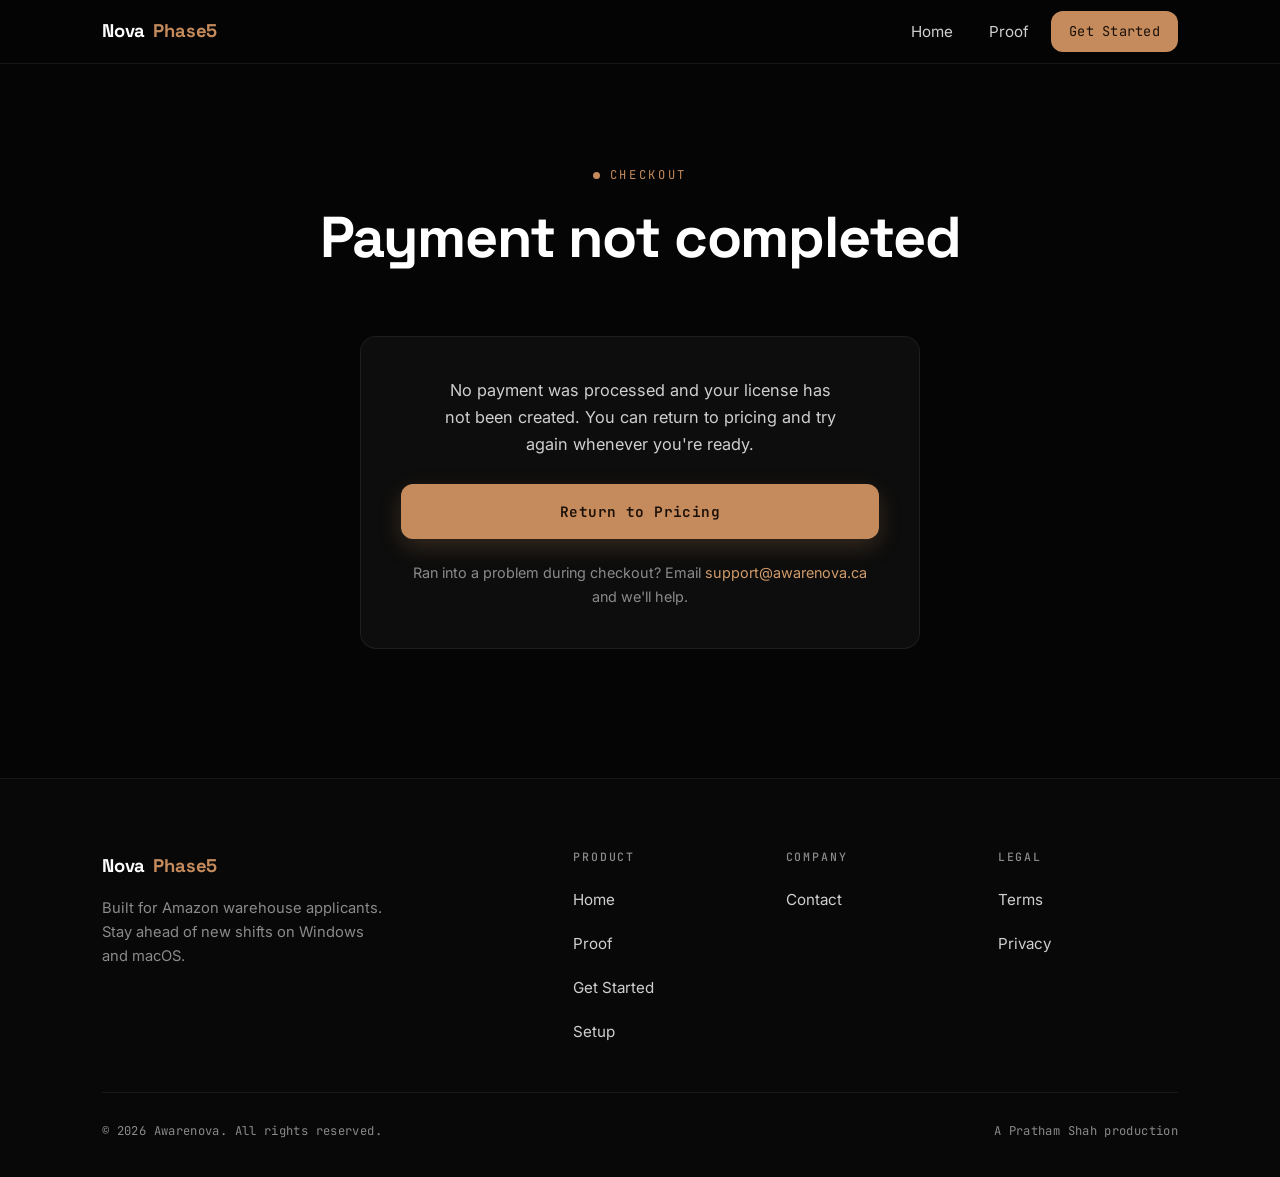
==== pages/cancel.html @ 6778f2f9 "Purchase flow update" ====
<!DOCTYPE html>
<html lang="en">
<head>
  <meta charset="UTF-8" />
  <meta name="viewport" content="width=device-width, initial-scale=1.0, viewport-fit=cover" />
  <title>Payment Not Completed — Nova Phase5</title>
  <meta name="description" content="Your payment was not completed. No charge was made and no license was created." />
  <meta name="theme-color" content="#050505" />
  <meta name="robots" content="noindex" />

  <link rel="preconnect" href="https://fonts.googleapis.com" />
  <link rel="preconnect" href="https://fonts.gstatic.com" crossorigin />
  <link href="https://fonts.googleapis.com/css2?family=Inter:wght@400;500;600&family=JetBrains+Mono:wght@400;500&family=Space+Grotesk:wght@500;700&display=swap" rel="stylesheet" />

  <link rel="stylesheet" href="../css/global.css" />
  <link rel="stylesheet" href="../css/checkout.css" />
</head>
<body>

  <!-- ============ NAVIGATION ============ -->
  <nav class="site-nav">
    <div class="container">
      <a href="../index.html" class="nav-logo">Nova<span class="mark">Phase5</span></a>
      <button class="nav-toggle" aria-label="Open menu" aria-expanded="false" aria-controls="nav-links">
        <span></span><span></span><span></span>
      </button>
      <ul class="nav-links" id="nav-links">
        <li><a href="../index.html">Home</a></li>
        <li><a href="proof.html">Proof</a></li>
        <!-- TODO (Account Login): enable once customer accounts exist
        <li><a href="login.html">Sign in</a></li>
        -->
        <li><a href="pricing.html" class="nav-cta">Get Started</a></li>
      </ul>
    </div>
  </nav>

  <main>

    <header class="flow-hero">
      <div class="container">
        <span class="eyebrow">Checkout</span>
        <h1>Payment not completed</h1>
      </div>
    </header>

    <section class="section result-section">
      <div class="container">
        <div class="result-wrap">
          <div class="result-card reveal">
            <p class="result-lede">No payment was processed and your license has not been created. You can return to pricing and try again whenever you're ready.</p>
            <div class="result-actions">
              <a href="pricing.html" class="btn btn-primary btn-block">Return to Pricing</a>
            </div>
            <p class="email-note">Ran into a problem during checkout? Email <a href="mailto:support@awarenova.ca" style="color:var(--accent-light)">support@awarenova.ca</a> and we'll help.</p>
          </div>
        </div>
      </div>
    </section>

  </main>

  <!-- ============ FOOTER ============ -->
  <footer class="site-footer">
    <div class="container">
      <div class="footer-top">
        <div class="footer-brand">
          <a href="../index.html" class="nav-logo">Nova<span class="mark">Phase5</span></a>
          <p>Built for Amazon warehouse applicants. Stay ahead of new shifts on Windows and macOS.</p>
        </div>
        <div class="footer-cols">
          <div class="footer-col">
            <h4>Product</h4>
            <ul>
              <li><a href="../index.html">Home</a></li>
              <li><a href="proof.html">Proof</a></li>
              <li><a href="pricing.html">Get Started</a></li>
              <li><a href="setup.html">Setup</a></li>
            </ul>
          </div>
          <div class="footer-col">
            <h4>Company</h4>
            <ul>
              <li><a href="contact.html">Contact</a></li>
            </ul>
          </div>
          <div class="footer-col">
            <h4>Legal</h4>
            <ul>
              <li><a href="terms.html">Terms</a></li>
              <li><a href="privacy.html">Privacy</a></li>
            </ul>
          </div>
        </div>
      </div>
      <div class="footer-bottom">
        <span>&copy; <span data-year>2026</span> Awarenova. All rights reserved.</span>
        <span>A Pratham Shah production</span>
      </div>
    </div>
  </footer>

  <script src="../js/main.js"></script>
  <script src="../js/navigation.js"></script>
  <script src="../js/animations.js"></script>
</body>
</html>
---- css/global.css ----
/* ============================================================
   AWARENOVA (NOVA PHASE5) — GLOBAL STYLESHEET
   Loaded on every page. Design tokens, base type, navigation,
   buttons, footer, and shared utilities.

   Mobile-first: base rules target phones. Larger breakpoints
   scale type and layout up. ~98% of visitors are on mobile, so
   comfortable spacing and large tap targets come first.

   Page-specific styles live in their own files (home.css, etc).
   ============================================================ */

/* ---------- 1. DESIGN TOKENS ---------- */
:root {
  /* Backgrounds */
  --bg-0: #050505;          /* page base */
  --bg-1: #080808;          /* raised surface */
  --bg-2: #0D0D0D;          /* cards / panels */
  --bg-3: #121212;          /* hover / elevated card */

  /* Text */
  --text-0: #FFFFFF;        /* primary headings */
  --text-1: #EAEAEA;        /* body */
  --text-2: #CFCFCF;        /* secondary body */
  --text-muted: #8A8A8A;    /* fine print, captions */

  /* Accent — warm bronze / copper */
  --accent: #C58B5C;
  --accent-light: #D09A6A;
  --accent-dark: #B97A4A;

  /* Lines & glows (derived from accent / white) */
  --border-copper: rgba(197, 139, 92, 0.16);
  --border-soft: rgba(255, 255, 255, 0.07);
  --border-strong: rgba(255, 255, 255, 0.12);
  --glow-copper: rgba(197, 139, 92, 0.14);

  /* Typography */
  --font-display: "Space Grotesk", "Segoe UI", system-ui, sans-serif;
  --font-body: "Inter", system-ui, -apple-system, sans-serif;
  --font-mono: "JetBrains Mono", ui-monospace, "SFMono-Regular", monospace;

  /* Spacing scale (used for section rhythm + gaps) */
  --space-1: 8px;
  --space-2: 12px;
  --space-3: 16px;
  --space-4: 24px;
  --space-5: 32px;
  --space-6: 48px;
  --space-7: 64px;

  /* Layout */
  --max-width: 1140px;
  --nav-height: 64px;
  --radius: 16px;
  --radius-sm: 12px;
  --radius-pill: 100px;

  /* Soft shadows — premium, never harsh */
  --shadow-sm: 0 1px 2px rgba(0, 0, 0, 0.4);
  --shadow-md: 0 12px 30px rgba(0, 0, 0, 0.45);
  --shadow-btn: 0 8px 22px rgba(197, 139, 92, 0.22);

  /* Motion */
  --ease: cubic-bezier(0.22, 1, 0.36, 1);
  --speed: 0.5s;
}

/* ---------- 2. RESET ---------- */
*,
*::before,
*::after {
  box-sizing: border-box;
  margin: 0;
  padding: 0;
}

html {
  scroll-behavior: smooth;
  -webkit-text-size-adjust: 100%;
}

body {
  background-color: var(--bg-0);
  color: var(--text-1);
  font-family: var(--font-body);
  font-size: 16px;
  line-height: 1.65;
  -webkit-font-smoothing: antialiased;
  text-rendering: optimizeLegibility;
  min-height: 100vh;
  min-height: 100dvh;
  display: flex;
  flex-direction: column;
  overflow-x: hidden;
}

img,
video {
  max-width: 100%;
  height: auto;
  display: block;
}

a {
  color: inherit;
  text-decoration: none;
}

ul {
  list-style: none;
}

/* ---------- 3. BASE TYPOGRAPHY (mobile-first scale) ---------- */
h1, h2, h3, h4 {
  font-family: var(--font-display);
  color: var(--text-0);
  font-weight: 700;
  line-height: 1.08;
  letter-spacing: -0.02em;
  text-wrap: balance;
}

h1 { font-size: clamp(2.1rem, 8vw, 3.6rem); }
h2 { font-size: clamp(1.7rem, 5.5vw, 2.5rem); }
h3 { font-size: clamp(1.2rem, 3.6vw, 1.4rem); }

p { color: var(--text-2); text-wrap: pretty; }

.accent { color: var(--accent); }

/* Mono eyebrow / label — the recurring brand marker */
.eyebrow {
  font-family: var(--font-mono);
  font-size: 0.76rem;
  letter-spacing: 0.22em;
  text-transform: uppercase;
  color: var(--accent);
  display: inline-flex;
  align-items: center;
  gap: 0.6rem;
}

/* Pulsing status dot used alongside eyebrows (signature element) */
.eyebrow::before {
  content: "";
  width: 7px;
  height: 7px;
  border-radius: 50%;
  background: var(--accent);
  box-shadow: 0 0 0 0 var(--glow-copper);
  animation: pulse 2.4s var(--ease) infinite;
  flex-shrink: 0;
}

@keyframes pulse {
  0%   { box-shadow: 0 0 0 0 rgba(197, 139, 92, 0.5); }
  70%  { box-shadow: 0 0 0 8px rgba(197, 139, 92, 0); }
  100% { box-shadow: 0 0 0 0 rgba(197, 139, 92, 0); }
}

/* ---------- 4. LAYOUT HELPERS ---------- */
.container {
  width: 100%;
  max-width: var(--max-width);
  margin: 0 auto;
  padding: 0 20px;
}

.section {
  padding: clamp(72px, 12vw, 130px) 0;
}

.section-head {
  max-width: 640px;
  margin-bottom: clamp(40px, 7vw, 60px);
}

.section-head .eyebrow { margin-bottom: 18px; }

.section-head h2 { margin-bottom: 16px; }

.section-head p {
  font-size: 1.05rem;
  color: var(--text-2);
}

.section-head.centered {
  margin-left: auto;
  margin-right: auto;
  text-align: center;
}

.section-head.centered .eyebrow { justify-content: center; }

main {
  flex: 1 0 auto;
}

@media (min-width: 720px) {
  .container { padding: 0 32px; }
}

/* ---------- 5. BUTTONS ---------- */
.btn {
  display: inline-flex;
  align-items: center;
  justify-content: center;
  gap: 0.5rem;
  font-family: var(--font-mono);
  font-size: 0.9rem;
  letter-spacing: 0.03em;
  min-height: 52px;
  padding: 15px 30px;
  border-radius: var(--radius-sm);
  border: 1px solid transparent;
  cursor: pointer;
  white-space: nowrap;
  transition: transform 0.25s var(--ease),
              background-color 0.25s var(--ease),
              border-color 0.25s var(--ease),
              box-shadow 0.25s var(--ease),
              color 0.25s var(--ease);
}

.btn:focus-visible {
  outline: 2px solid var(--accent-light);
  outline-offset: 3px;
}

/* Primary — solid copper with a soft glow */
.btn-primary {
  background: var(--accent);
  color: #1a0f06;
  font-weight: 600;
  box-shadow: var(--shadow-btn);
}

.btn-primary:hover {
  background: var(--accent-light);
  transform: translateY(-2px);
  box-shadow: 0 12px 28px rgba(197, 139, 92, 0.3);
}

/* Secondary — outlined */
.btn-secondary {
  background: transparent;
  color: var(--text-1);
  border-color: var(--border-strong);
}

.btn-secondary:hover {
  border-color: var(--accent);
  color: var(--accent-light);
  transform: translateY(-2px);
}

/* Disabled state — used for pre-launch checkout buttons */
.btn.is-disabled,
.btn[aria-disabled="true"] {
  opacity: 0.55;
  cursor: not-allowed;
  pointer-events: none;
  box-shadow: none;
}

.btn-block { width: 100%; }

/* ---------- 6. NAVIGATION ---------- */
/* Nav markup is duplicated in each HTML page so the site works
   with zero JS and zero build step. To change a link, update it
   in index.html and in every file under /pages. navigation.js
   only handles the mobile toggle. */
.site-nav {
  position: sticky;
  top: 0;
  z-index: 100;
  height: var(--nav-height);
  background: rgba(5, 5, 5, 0.72);
  backdrop-filter: blur(16px);
  -webkit-backdrop-filter: blur(16px);
  border-bottom: 1px solid var(--border-soft);
}

.site-nav .container {
  height: 100%;
  display: flex;
  align-items: center;
  justify-content: space-between;
}

.nav-logo {
  font-family: var(--font-display);
  font-weight: 700;
  font-size: 1.15rem;
  letter-spacing: -0.01em;
  color: var(--text-0);
  display: inline-flex;
  align-items: center;
  gap: 0.5rem;
}

.nav-logo .mark { color: var(--accent); }

.nav-links {
  display: flex;
  align-items: center;
  gap: 8px;
}

.nav-links > li { display: flex; }

.nav-links a {
  font-size: 0.95rem;
  color: var(--text-2);
  position: relative;
  padding: 8px 14px;
  border-radius: var(--radius-sm);
  transition: color 0.2s var(--ease), background-color 0.2s var(--ease);
}

.nav-links a:hover { color: var(--text-0); }

.nav-links a.active { color: var(--accent); }

/* The Get Started nav item reads as a compact CTA */
.nav-links a.nav-cta {
  color: #1a0f06;
  background: var(--accent);
  font-family: var(--font-mono);
  font-size: 0.85rem;
  letter-spacing: 0.02em;
  padding: 9px 18px;
}

.nav-links a.nav-cta:hover {
  background: var(--accent-light);
  color: #1a0f06;
}

/* Hamburger button — hidden on desktop */
.nav-toggle {
  display: none;
  flex-direction: column;
  gap: 5px;
  background: none;
  border: 0;
  padding: 10px;
  margin-right: -10px;
  cursor: pointer;
}

.nav-toggle span {
  width: 24px;
  height: 2px;
  background: var(--text-1);
  border-radius: 2px;
  transition: transform 0.3s var(--ease), opacity 0.3s var(--ease);
}

/* ---------- 7. MOBILE NAVIGATION ---------- */
@media (max-width: 860px) {
  .nav-toggle { display: flex; }

  .nav-links {
    position: fixed;
    top: var(--nav-height);
    right: 0;
    width: min(82vw, 340px);
    height: calc(100vh - var(--nav-height));
    height: calc(100dvh - var(--nav-height));
    flex-direction: column;
    align-items: stretch;
    gap: 6px;
    padding: 28px 24px calc(28px + env(safe-area-inset-bottom, 0px));
    background: var(--bg-1);
    border-left: 1px solid var(--border-soft);
    transform: translateX(100%);
    transition: transform 0.35s var(--ease);
    overflow-y: auto;
  }

  .nav-links.open { transform: translateX(0); }

  .nav-links a {
    font-size: 1.05rem;
    padding: 16px 14px;
    width: 100%;
    border-radius: var(--radius-sm);
  }

  .nav-links a.active {
    background: rgba(197, 139, 92, 0.08);
  }

  .nav-links a.nav-cta {
    justify-content: center;
    text-align: center;
    font-size: 1rem;
    padding: 16px 14px;
    margin-top: 6px;
  }

  /* Animate hamburger into an X when open */
  .nav-toggle.open span:nth-child(1) { transform: translateY(7px) rotate(45deg); }
  .nav-toggle.open span:nth-child(2) { opacity: 0; }
  .nav-toggle.open span:nth-child(3) { transform: translateY(-7px) rotate(-45deg); }
}

/* ---------- 8. FOOTER ---------- */
.site-footer {
  flex-shrink: 0;
  background: var(--bg-1);
  border-top: 1px solid var(--border-soft);
  padding: clamp(48px, 8vw, 72px) 0 36px;
}

.footer-top {
  display: grid;
  grid-template-columns: 1fr;
  gap: 40px;
  padding-bottom: 40px;
  border-bottom: 1px solid var(--border-soft);
}

.footer-brand .nav-logo { margin-bottom: 14px; }

.footer-brand p {
  color: var(--text-muted);
  font-size: 0.92rem;
  max-width: 300px;
}

.footer-cols {
  display: grid;
  grid-template-columns: repeat(2, 1fr);
  gap: 32px;
}

.footer-col h4 {
  font-family: var(--font-mono);
  font-size: 0.72rem;
  font-weight: 500;
  letter-spacing: 0.16em;
  text-transform: uppercase;
  color: var(--text-muted);
  margin-bottom: 16px;
}

.footer-col ul {
  display: flex;
  flex-direction: column;
  gap: 4px;
}

.footer-col a {
  display: inline-flex;
  align-items: center;
  min-height: 40px;
  font-size: 0.95rem;
  color: var(--text-2);
  transition: color 0.2s var(--ease);
}

.footer-col a:hover { color: var(--accent); }

.footer-bottom {
  margin-top: 28px;
  display: flex;
  flex-wrap: wrap;
  justify-content: space-between;
  gap: 8px;
  font-family: var(--font-mono);
  font-size: 0.76rem;
  color: var(--text-muted);
  letter-spacing: 0.03em;
}

@media (min-width: 720px) {
  .footer-top {
    grid-template-columns: 1.4fr 2fr;
    gap: 48px;
  }
  .footer-cols { grid-template-columns: repeat(3, 1fr); }
}

/* ---------- 9. SCROLL REVEAL (driven by animations.js) ---------- */
.reveal {
  opacity: 0;
  transform: translateY(20px);
  transition: opacity 0.7s var(--ease), transform 0.7s var(--ease);
  will-change: opacity, transform;
}

.reveal.visible {
  opacity: 1;
  transform: none;
}

/* ---------- 10. ACCESSIBILITY: REDUCED MOTION ---------- */
@media (prefers-reduced-motion: reduce) {
  html { scroll-behavior: auto; }
  *,
  *::before,
  *::after {
    animation-duration: 0.001ms !important;
    animation-iteration-count: 1 !important;
    transition-duration: 0.001ms !important;
  }
  .reveal { opacity: 1; transform: none; }
}
---- css/checkout.css ----
/* ============================================================
   CHECKOUT · SUCCESS · CANCEL
   Purchase-flow pages. Reuses the global tokens, buttons, and
   card language established across the site. Mobile-first:
   single column, generous tap targets, summary before form.
   ============================================================ */

/* ---------- SHARED HERO ---------- */
.flow-hero {
  text-align: center;
  padding: clamp(48px, 10vw, 96px) 0 clamp(24px, 5vw, 36px);
}

.flow-hero .eyebrow { margin-bottom: 20px; justify-content: center; }

.flow-hero p {
  max-width: 520px;
  margin: 16px auto 0;
  font-size: 1.05rem;
}

/* ---------- CHECKOUT LAYOUT ---------- */
.checkout-section { padding-top: clamp(20px, 4vw, 32px); }

.checkout-wrap {
  display: grid;
  grid-template-columns: 1fr;
  gap: 22px;
  max-width: 560px;
  margin-inline: auto;
}

/* ---------- PLAN SUMMARY ---------- */
.summary-card {
  position: relative;
  background: linear-gradient(180deg, rgba(197, 139, 92, 0.07), var(--bg-2) 44%);
  border: 1px solid var(--border-copper);
  border-radius: var(--radius);
  padding: clamp(24px, 5vw, 32px);
}

.summary-card .plan-tag {
  font-family: var(--font-mono);
  font-size: 0.74rem;
  letter-spacing: 0.16em;
  text-transform: uppercase;
  color: var(--accent);
  display: block;
  margin-bottom: 14px;
}

.summary-head {
  display: flex;
  align-items: baseline;
  justify-content: space-between;
  gap: 16px;
  padding-bottom: 20px;
  margin-bottom: 20px;
  border-bottom: 1px solid var(--border-soft);
}

.summary-head .s-name {
  font-family: var(--font-display);
  font-size: clamp(1.5rem, 6vw, 1.9rem);
  color: var(--text-0);
  font-weight: 700;
  letter-spacing: -0.02em;
  line-height: 1;
}

.summary-head .s-price {
  font-family: var(--font-display);
  font-size: clamp(1.6rem, 7vw, 2.1rem);
  color: var(--text-0);
  font-weight: 700;
  letter-spacing: -0.02em;
  line-height: 1;
  white-space: nowrap;
}

.summary-rows {
  display: grid;
  grid-template-columns: 1fr 1fr;
  gap: 16px;
}

.summary-rows .s-item .k {
  font-family: var(--font-mono);
  font-size: 0.7rem;
  letter-spacing: 0.12em;
  text-transform: uppercase;
  color: var(--text-muted);
  display: block;
  margin-bottom: 6px;
}

.summary-rows .s-item .v {
  font-size: 1.05rem;
  color: var(--text-1);
}

/* ---------- PURCHASE FORM ---------- */
.purchase-card {
  background: var(--bg-2);
  border: 1px solid var(--border-soft);
  border-radius: var(--radius);
  padding: clamp(24px, 5vw, 32px);
}

.purchase-card h2 {
  font-size: clamp(1.2rem, 4vw, 1.4rem);
  margin-bottom: 6px;
}

.purchase-card .form-lede {
  font-size: 0.94rem;
  color: var(--text-muted);
  margin-bottom: 24px;
}

.purchase-form {
  display: flex;
  flex-direction: column;
  gap: 18px;
}

.field-pair {
  display: grid;
  grid-template-columns: 1fr;
  gap: 18px;
}

.purchase-form label {
  display: flex;
  flex-direction: column;
  gap: 8px;
  font-family: var(--font-mono);
  font-size: 0.74rem;
  letter-spacing: 0.06em;
  text-transform: uppercase;
  color: var(--text-muted);
}

.purchase-form input {
  font-family: var(--font-body);
  font-size: 1rem;
  color: var(--text-1);
  background: var(--bg-1);
  border: 1px solid var(--border-strong);
  border-radius: var(--radius-sm);
  padding: 15px 16px;
  min-height: 52px;
  transition: border-color 0.2s var(--ease);
}

.purchase-form input:focus {
  outline: none;
  border-color: var(--accent);
}

.purchase-form input::placeholder { color: #5f5f5f; }

.form-error {
  font-size: 0.86rem;
  color: var(--accent-light);
  min-height: 1.1em;
  margin-top: -4px;
}

.pay-btn { margin-top: 4px; }

/* Subtle status line under the button (used by the placeholder handler) */
.pay-status {
  font-size: 0.9rem;
  color: var(--text-2);
  text-align: center;
  min-height: 1.1em;
}

/* ---------- SECURITY NOTICE ---------- */
.secure-note {
  font-size: 0.84rem;
  color: var(--text-muted);
  text-align: center;
  line-height: 1.6;
  margin-top: 2px;
}

/* ---------- WHAT HAPPENS NEXT ---------- */
.next-card {
  background: var(--bg-1);
  border: 1px solid var(--border-soft);
  border-radius: var(--radius);
  padding: clamp(24px, 5vw, 30px);
}

.next-card .label {
  font-family: var(--font-mono);
  font-size: 0.72rem;
  letter-spacing: 0.16em;
  text-transform: uppercase;
  color: var(--accent);
  display: block;
  margin-bottom: 18px;
}

.next-list {
  display: flex;
  flex-direction: column;
  gap: 14px;
}

.next-list li {
  position: relative;
  padding-left: 26px;
  font-size: 0.96rem;
  color: var(--text-2);
}

.next-list li::before {
  content: "";
  position: absolute;
  left: 0;
  top: 9px;
  width: 8px;
  height: 8px;
  border-radius: 50%;
  background: var(--accent);
  opacity: 0.8;
}

/* ---------- SUCCESS / CANCEL RESULT ---------- */
.result-section { padding-top: clamp(20px, 4vw, 32px); }

.result-wrap {
  max-width: 560px;
  margin-inline: auto;
  display: flex;
  flex-direction: column;
  gap: 22px;
}

.result-card {
  background: var(--bg-2);
  border: 1px solid var(--border-soft);
  border-radius: var(--radius);
  padding: clamp(28px, 6vw, 40px);
  text-align: center;
}

.result-card.accent {
  background: linear-gradient(180deg, rgba(197, 139, 92, 0.07), var(--bg-2) 46%);
  border-color: var(--border-copper);
}

.result-card h1 {
  font-size: clamp(1.8rem, 7vw, 2.4rem);
  margin-bottom: 12px;
}

.result-card .result-lede {
  color: var(--text-2);
  font-size: 1.02rem;
  max-width: 400px;
  margin: 0 auto;
}

/* License key display */
.license-box {
  margin-top: 26px;
  background: var(--bg-1);
  border: 1px solid var(--border-strong);
  border-radius: var(--radius-sm);
  padding: 20px;
  text-align: left;
}

.license-box .label {
  font-family: var(--font-mono);
  font-size: 0.7rem;
  letter-spacing: 0.14em;
  text-transform: uppercase;
  color: var(--text-muted);
  display: block;
  margin-bottom: 10px;
}

.license-key {
  font-family: var(--font-mono);
  font-size: clamp(1.1rem, 5vw, 1.5rem);
  color: var(--accent-light);
  word-break: break-all;
  font-weight: 500;
}

.license-key.pending {
  color: var(--text-muted);
  font-size: 1rem;
  letter-spacing: 0.04em;
}

/* Copy affordance */
.copy-btn {
  margin-top: 14px;
  font-family: var(--font-mono);
  font-size: 0.78rem;
  letter-spacing: 0.04em;
  color: var(--text-2);
  background: transparent;
  border: 1px solid var(--border-strong);
  border-radius: var(--radius-sm);
  padding: 10px 16px;
  min-height: 44px;
  cursor: pointer;
  transition: border-color 0.2s var(--ease), color 0.2s var(--ease);
}

.copy-btn:hover { border-color: var(--accent); color: var(--accent-light); }
.copy-btn:disabled { opacity: 0.5; cursor: not-allowed; }

/* Action buttons on result pages */
.result-actions {
  display: flex;
  flex-direction: column;
  gap: 12px;
  margin-top: 26px;
}

.email-note {
  margin-top: 22px;
  font-size: 0.9rem;
  color: var(--text-muted);
  line-height: 1.6;
}

.support-line {
  font-size: 0.92rem;
  color: var(--text-2);
  text-align: center;
}

.support-line a {
  color: var(--accent-light);
  border-bottom: 1px solid var(--border-copper);
}

.support-line a:hover { color: var(--accent); }

/* ---------- RESPONSIVE ---------- */
@media (min-width: 640px) {
  .field-pair { grid-template-columns: 1fr 1fr; }
  .result-actions { flex-direction: row; justify-content: center; }
  .result-actions .btn { flex: 1; }
}
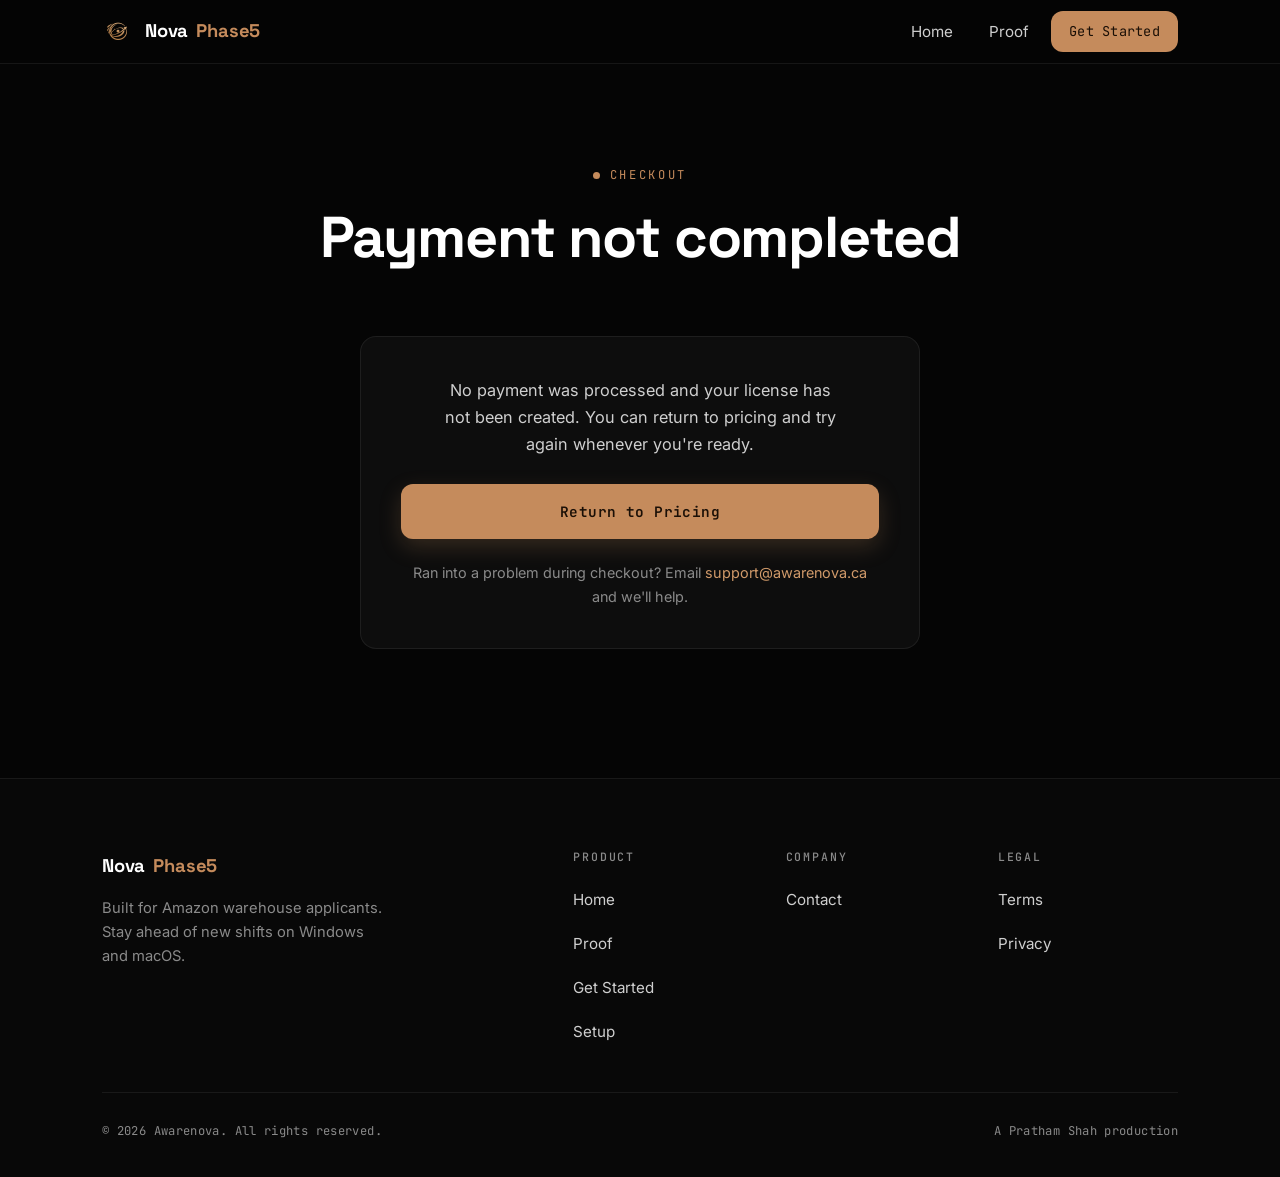
==== commit fe26d708: "Add files via upload" ====
--- a/pages/cancel.html
+++ b/pages/cancel.html
@@ -6,6 +6,10 @@
   <title>Payment Not Completed — Nova Phase5</title>
   <meta name="description" content="Your payment was not completed. No charge was made and no license was created." />
   <meta name="theme-color" content="#050505" />
+
+  <!-- Favicon / touch icon -->
+  <link rel="icon" type="image/png" href="../assets/icon.png" />
+  <link rel="apple-touch-icon" href="../assets/icon.png" />
   <meta name="robots" content="noindex" />
 
   <link rel="preconnect" href="https://fonts.googleapis.com" />
@@ -20,7 +24,7 @@
   <!-- ============ NAVIGATION ============ -->
   <nav class="site-nav">
     <div class="container">
-      <a href="../index.html" class="nav-logo">Nova<span class="mark">Phase5</span></a>
+      <a href="../index.html" class="nav-logo"><img src="../assets/icon.png" alt="" aria-hidden="true" />Nova<span class="mark">Phase5</span></a>
       <button class="nav-toggle" aria-label="Open menu" aria-expanded="false" aria-controls="nav-links">
         <span></span><span></span><span></span>
       </button>
--- a/css/global.css
+++ b/css/global.css
@@ -302,6 +302,19 @@
 
 .nav-logo .mark { color: var(--accent); }
 
+/* Brand mark in the top navigation. Only the nav logo carries the image;
+   the footer wordmark stays text-only. The image is sized ~32px and kept
+   from distorting (width:auto). The existing 8px flex gap plus this small
+   margin gives ~11px between the mark and the wordmark, while the Nova/Phase5
+   letter spacing is left untouched. Transparency is preserved (PNG alpha). */
+.site-nav .nav-logo img {
+  height: 32px;
+  width: auto;
+  display: block;
+  flex-shrink: 0;
+  margin-right: 3px;
+}
+
 .nav-links {
   display: flex;
   align-items: center;
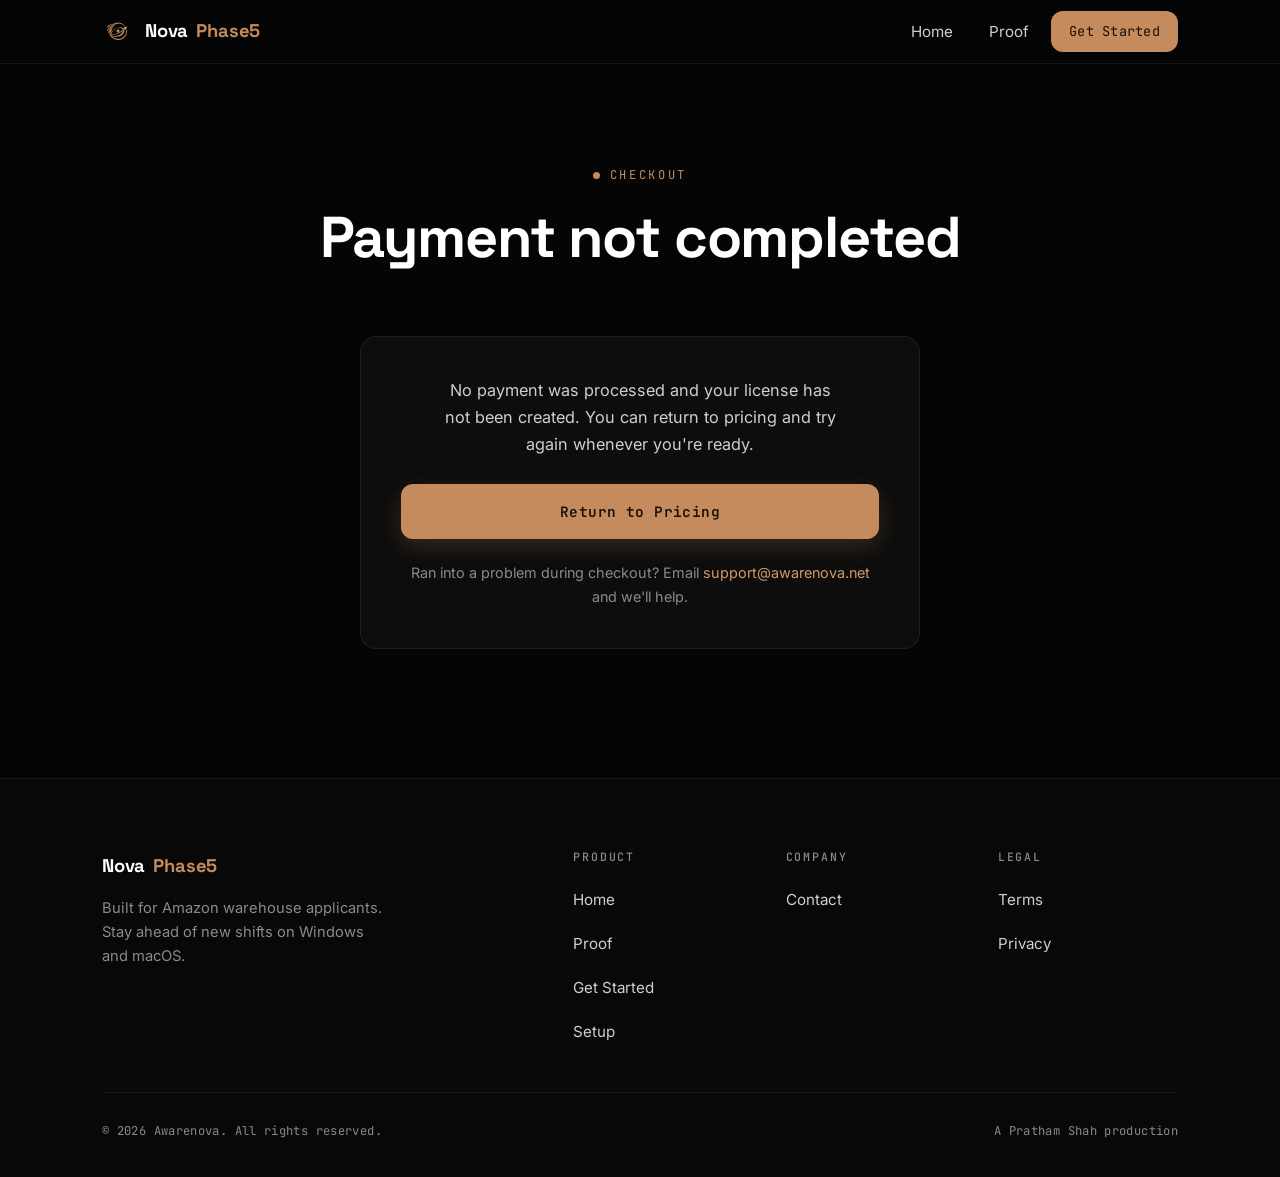
==== commit 0296a21d: "Update support email address in cancel.html" ====
--- a/pages/cancel.html
+++ b/pages/cancel.html
@@ -56,7 +56,7 @@
             <div class="result-actions">
               <a href="pricing.html" class="btn btn-primary btn-block">Return to Pricing</a>
             </div>
-            <p class="email-note">Ran into a problem during checkout? Email <a href="mailto:support@awarenova.ca" style="color:var(--accent-light)">support@awarenova.ca</a> and we'll help.</p>
+            <p class="email-note">Ran into a problem during checkout? Email <a href="mailto:support@awarenova.net" style="color:var(--accent-light)">support@awarenova.net</a> and we'll help.</p>
           </div>
         </div>
       </div>
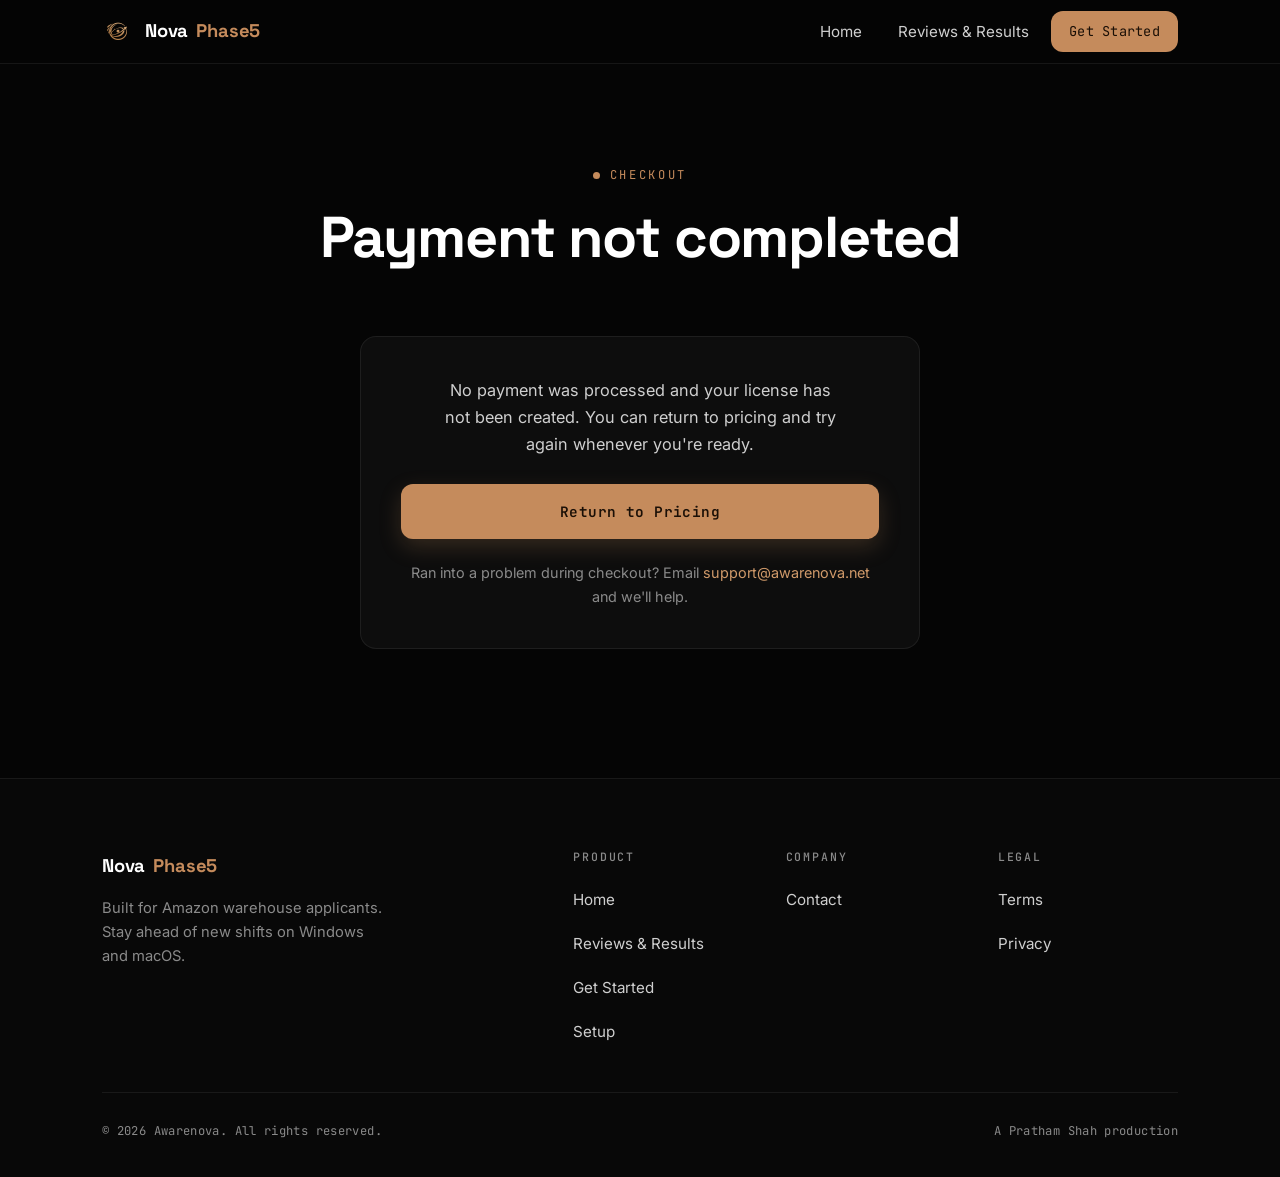
==== commit 02e98b98: "Redesign reviews & results page" ====
--- a/pages/cancel.html
+++ b/pages/cancel.html
@@ -30,7 +30,7 @@
       </button>
       <ul class="nav-links" id="nav-links">
         <li><a href="../index.html">Home</a></li>
-        <li><a href="proof.html">Proof</a></li>
+        <li><a href="proof.html">Reviews &amp; Results</a></li>
         <!-- TODO (Account Login): enable once customer accounts exist
         <li><a href="login.html">Sign in</a></li>
         -->
@@ -77,7 +77,7 @@
             <h4>Product</h4>
             <ul>
               <li><a href="../index.html">Home</a></li>
-              <li><a href="proof.html">Proof</a></li>
+              <li><a href="proof.html">Reviews &amp; Results</a></li>
               <li><a href="pricing.html">Get Started</a></li>
               <li><a href="setup.html">Setup</a></li>
             </ul>
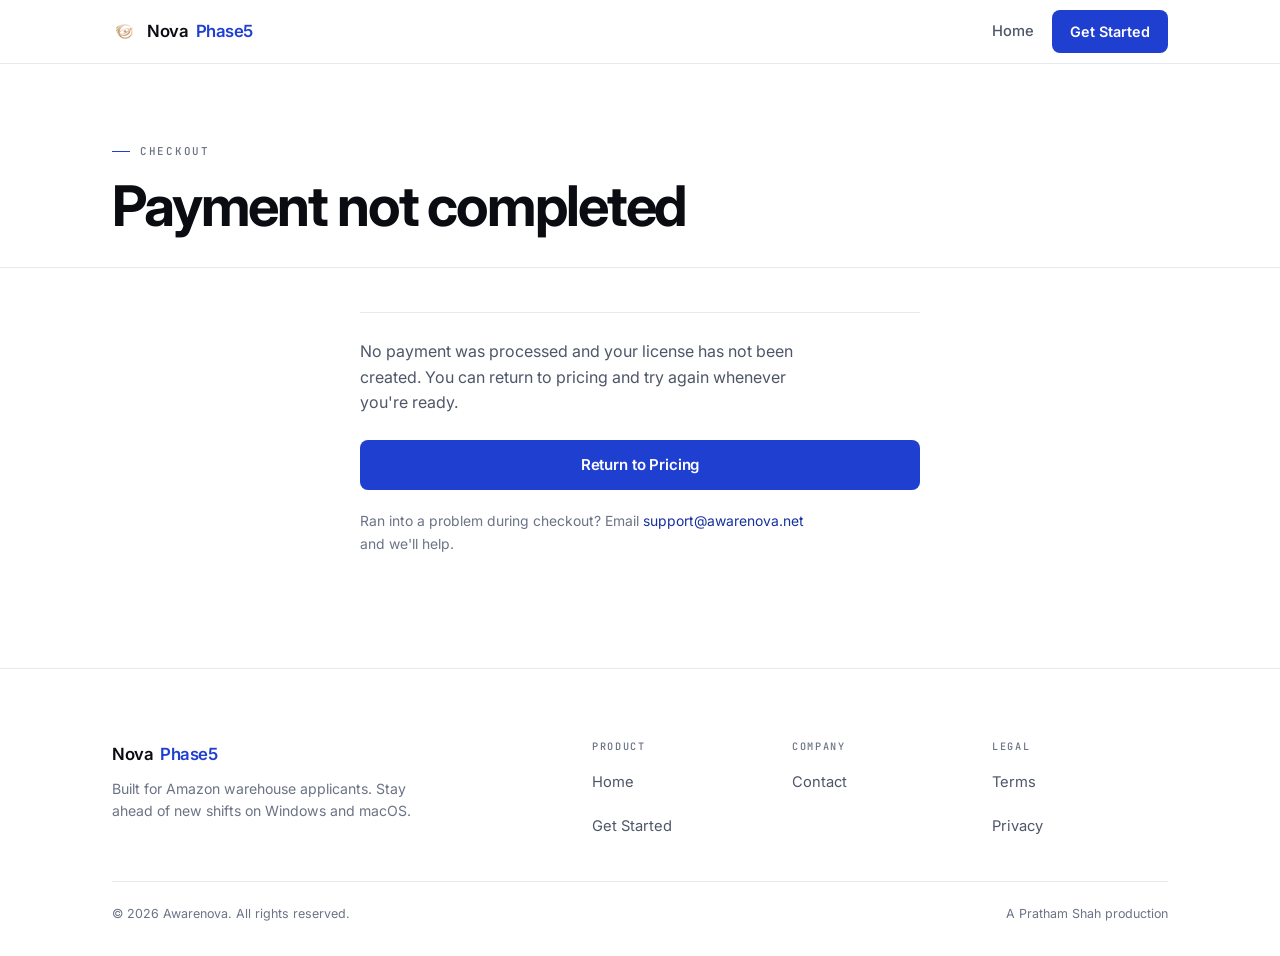
==== commit be40ae1f: "Complete light UI redesign + Nova 5.1.1 download" ====
--- a/pages/cancel.html
+++ b/pages/cancel.html
@@ -5,7 +5,7 @@
   <meta name="viewport" content="width=device-width, initial-scale=1.0, viewport-fit=cover" />
   <title>Payment Not Completed — Nova Phase5</title>
   <meta name="description" content="Your payment was not completed. No charge was made and no license was created." />
-  <meta name="theme-color" content="#050505" />
+  <meta name="theme-color" content="#FFFFFF" />
 
   <!-- Favicon / touch icon -->
   <link rel="icon" type="image/png" href="../assets/icon.png" />
@@ -14,7 +14,7 @@
 
   <link rel="preconnect" href="https://fonts.googleapis.com" />
   <link rel="preconnect" href="https://fonts.gstatic.com" crossorigin />
-  <link href="https://fonts.googleapis.com/css2?family=Inter:wght@400;500;600&family=JetBrains+Mono:wght@400;500&family=Space+Grotesk:wght@500;700&display=swap" rel="stylesheet" />
+  <link href="https://fonts.googleapis.com/css2?family=Inter:wght@400;500;600;700&family=JetBrains+Mono:wght@400;500&display=swap" rel="stylesheet" />
 
   <link rel="stylesheet" href="../css/global.css" />
   <link rel="stylesheet" href="../css/checkout.css" />
@@ -30,7 +30,6 @@
       </button>
       <ul class="nav-links" id="nav-links">
         <li><a href="../index.html">Home</a></li>
-        <li><a href="proof.html">Reviews &amp; Results</a></li>
         <!-- TODO (Account Login): enable once customer accounts exist
         <li><a href="login.html">Sign in</a></li>
         -->
@@ -77,9 +76,7 @@
             <h4>Product</h4>
             <ul>
               <li><a href="../index.html">Home</a></li>
-              <li><a href="proof.html">Reviews &amp; Results</a></li>
-              <li><a href="pricing.html">Get Started</a></li>
-              <li><a href="setup.html">Setup</a></li>
+                    <li><a href="pricing.html">Get Started</a></li>
             </ul>
           </div>
           <div class="footer-col">
--- a/css/global.css
+++ b/css/global.css
@@ -3,44 +3,59 @@
    Loaded on every page. Design tokens, base type, navigation,
    buttons, footer, and shared utilities.
 
+   DESIGN SYSTEM (2026 rebuild):
+   White base, cool blue-gray secondary surfaces, near-black
+   text, one cobalt accent used sparingly. Flat surfaces, hairline
+   rules instead of boxes, no gradients, no metallic colour.
+
    Mobile-first: base rules target phones. Larger breakpoints
-   scale type and layout up. ~98% of visitors are on mobile, so
-   comfortable spacing and large tap targets come first.
+   scale type and layout up. Most visitors arrive from
+   Marketplace on a phone, so comfortable spacing and large tap
+   targets come first.
 
    Page-specific styles live in their own files (home.css, etc).
    ============================================================ */
 
 /* ---------- 1. DESIGN TOKENS ---------- */
 :root {
-  /* Backgrounds */
-  --bg-0: #050505;          /* page base */
-  --bg-1: #080808;          /* raised surface */
-  --bg-2: #0D0D0D;          /* cards / panels */
-  --bg-3: #121212;          /* hover / elevated card */
-
-  /* Text */
-  --text-0: #FFFFFF;        /* primary headings */
-  --text-1: #EAEAEA;        /* body */
-  --text-2: #CFCFCF;        /* secondary body */
-  --text-muted: #8A8A8A;    /* fine print, captions */
-
-  /* Accent — warm bronze / copper */
-  --accent: #C58B5C;
-  --accent-light: #D09A6A;
-  --accent-dark: #B97A4A;
-
-  /* Lines & glows (derived from accent / white) */
-  --border-copper: rgba(197, 139, 92, 0.16);
-  --border-soft: rgba(255, 255, 255, 0.07);
-  --border-strong: rgba(255, 255, 255, 0.12);
-  --glow-copper: rgba(197, 139, 92, 0.14);
-
-  /* Typography */
-  --font-display: "Space Grotesk", "Segoe UI", system-ui, sans-serif;
-  --font-body: "Inter", system-ui, -apple-system, sans-serif;
+  /* Surfaces */
+  --bg-0: #FFFFFF;          /* page base */
+  --bg-1: #F4F6FA;          /* alternating band / raised surface */
+  --bg-2: #FFFFFF;          /* cards / panels */
+  --bg-3: #FAFBFD;          /* hover / inset */
+  --bg-ink: #0C0F16;        /* inverted band */
+
+  /* Text — near-black through cool grays */
+  --text-0: #0A0C11;        /* headings */
+  --text-1: #232936;        /* body */
+  --text-2: #4E5668;        /* secondary body */
+  --text-muted: #6B7385;    /* fine print, labels */
+
+  /* Accent — cobalt. One colour, used sparingly. */
+  --accent: #1F3FD1;
+  --accent-hover: #16309F;
+  --accent-wash: #EEF1FE;   /* faint tint for washes */
+  --accent-line: #C6D0FA;   /* accent-tinted hairline */
+
+  /* Legacy token aliases — mapped to the new palette so no
+     stylesheet can accidentally reintroduce the old colour. */
+  --accent-light: #16309F;
+  --accent-dark: #16309F;
+  --accent-soft: #1F3FD1;
+  --border-copper: #C6D0FA;
+  --glow-copper: rgba(31, 63, 209, 0.16);
+  --wash-copper: #EEF1FE;
+
+  /* Lines */
+  --border-soft: #E5E9F0;
+  --border-strong: #CFD5E1;
+
+  /* Typography — Inter throughout, mono reserved for micro-labels */
+  --font-body: "Inter", system-ui, -apple-system, "Segoe UI", sans-serif;
+  --font-display: var(--font-body);
   --font-mono: "JetBrains Mono", ui-monospace, "SFMono-Regular", monospace;
 
-  /* Spacing scale (used for section rhythm + gaps) */
+  /* Spacing scale */
   --space-1: 8px;
   --space-2: 12px;
   --space-3: 16px;
@@ -50,20 +65,21 @@
   --space-7: 64px;
 
   /* Layout */
-  --max-width: 1140px;
+  --max-width: 1120px;
   --nav-height: 64px;
-  --radius: 16px;
-  --radius-sm: 12px;
+  --radius: 10px;
+  --radius-sm: 8px;
   --radius-pill: 100px;
 
-  /* Soft shadows — premium, never harsh */
-  --shadow-sm: 0 1px 2px rgba(0, 0, 0, 0.4);
-  --shadow-md: 0 12px 30px rgba(0, 0, 0, 0.45);
-  --shadow-btn: 0 8px 22px rgba(197, 139, 92, 0.22);
+  /* Shadows — used almost nowhere; surfaces are flat */
+  --shadow-sm: 0 1px 2px rgba(10, 12, 17, 0.04);
+  --shadow-md: 0 8px 24px rgba(10, 12, 17, 0.07);
+  --shadow-lg: 0 20px 48px rgba(10, 12, 17, 0.12);
+  --shadow-btn: none;
 
   /* Motion */
   --ease: cubic-bezier(0.22, 1, 0.36, 1);
-  --speed: 0.5s;
+  --speed: 0.4s;
 }
 
 /* ---------- 2. RESET ---------- */
@@ -78,6 +94,14 @@
 html {
   scroll-behavior: smooth;
   -webkit-text-size-adjust: 100%;
+  background-color: var(--bg-0);
+  /* The off-canvas mobile menu is parked to the right of the
+     viewport. `clip` stops it from widening the document (which
+     otherwise makes phones lay the whole page out zoomed-out)
+     without creating a scroll container, so the sticky header
+     keeps working. body keeps overflow-x:hidden as the fallback
+     for browsers without `clip`. */
+  overflow-x: clip;
 }
 
 body {
@@ -85,7 +109,7 @@
   color: var(--text-1);
   font-family: var(--font-body);
   font-size: 16px;
-  line-height: 1.65;
+  line-height: 1.6;
   -webkit-font-smoothing: antialiased;
   text-rendering: optimizeLegibility;
   min-height: 100vh;
@@ -111,52 +135,66 @@
   list-style: none;
 }
 
-/* ---------- 3. BASE TYPOGRAPHY (mobile-first scale) ---------- */
+:focus-visible {
+  outline: 2px solid var(--accent);
+  outline-offset: 2px;
+  border-radius: 3px;
+}
+
+/* ---------- 3. BASE TYPOGRAPHY ---------- */
+/* Tight, high-contrast hierarchy: one family, weight and size
+   do the work rather than a second display face. */
 h1, h2, h3, h4 {
-  font-family: var(--font-display);
+  font-family: var(--font-body);
   color: var(--text-0);
+  font-weight: 600;
+  line-height: 1.12;
+  letter-spacing: -0.032em;
+  text-wrap: balance;
+}
+
+h1 {
+  font-size: clamp(2rem, 7.4vw, 3.5rem);
   font-weight: 700;
-  line-height: 1.08;
-  letter-spacing: -0.02em;
-  text-wrap: balance;
-}
-
-h1 { font-size: clamp(2.1rem, 8vw, 3.6rem); }
-h2 { font-size: clamp(1.7rem, 5.5vw, 2.5rem); }
-h3 { font-size: clamp(1.2rem, 3.6vw, 1.4rem); }
+  letter-spacing: -0.038em;
+}
+
+h2 {
+  font-size: clamp(1.5rem, 4.6vw, 2.1rem);
+  letter-spacing: -0.03em;
+}
+
+h3 {
+  font-size: 1.06rem;
+  font-weight: 600;
+  line-height: 1.35;
+  letter-spacing: -0.018em;
+}
 
 p { color: var(--text-2); text-wrap: pretty; }
 
 .accent { color: var(--accent); }
 
-/* Mono eyebrow / label — the recurring brand marker */
+/* Section label — a mono micro-caps line preceded by a short
+   accent rule. Replaces the old coloured badge/dot marker. */
 .eyebrow {
   font-family: var(--font-mono);
-  font-size: 0.76rem;
-  letter-spacing: 0.22em;
+  font-size: 0.68rem;
+  font-weight: 500;
+  letter-spacing: 0.16em;
   text-transform: uppercase;
-  color: var(--accent);
+  color: var(--text-muted);
   display: inline-flex;
   align-items: center;
-  gap: 0.6rem;
-}
-
-/* Pulsing status dot used alongside eyebrows (signature element) */
+  gap: 10px;
+}
+
 .eyebrow::before {
   content: "";
-  width: 7px;
-  height: 7px;
-  border-radius: 50%;
+  width: 18px;
+  height: 1px;
   background: var(--accent);
-  box-shadow: 0 0 0 0 var(--glow-copper);
-  animation: pulse 2.4s var(--ease) infinite;
   flex-shrink: 0;
-}
-
-@keyframes pulse {
-  0%   { box-shadow: 0 0 0 0 rgba(197, 139, 92, 0.5); }
-  70%  { box-shadow: 0 0 0 8px rgba(197, 139, 92, 0); }
-  100% { box-shadow: 0 0 0 0 rgba(197, 139, 92, 0); }
 }
 
 /* ---------- 4. LAYOUT HELPERS ---------- */
@@ -168,30 +206,31 @@
 }
 
 .section {
-  padding: clamp(72px, 12vw, 130px) 0;
-}
-
-.section-head {
-  max-width: 640px;
-  margin-bottom: clamp(40px, 7vw, 60px);
-}
-
-.section-head .eyebrow { margin-bottom: 18px; }
-
-.section-head h2 { margin-bottom: 16px; }
+  padding: clamp(52px, 9vw, 112px) 0;
+}
+
+/* Section heads read left-aligned and narrow — editorial column
+   rather than a centred poster block. */
+.section-head,
+.section-head.centered {
+  max-width: 620px;
+  margin-bottom: clamp(28px, 5vw, 52px);
+  margin-left: 0;
+  margin-right: 0;
+  text-align: left;
+}
+
+.section-head .eyebrow { margin-bottom: 16px; }
+
+.section-head.centered .eyebrow { justify-content: flex-start; }
+
+.section-head h2 { margin-bottom: 12px; }
 
 .section-head p {
-  font-size: 1.05rem;
+  font-size: 1rem;
   color: var(--text-2);
-}
-
-.section-head.centered {
-  margin-left: auto;
-  margin-right: auto;
-  text-align: center;
-}
-
-.section-head.centered .eyebrow { justify-content: center; }
+  max-width: 60ch;
+}
 
 main {
   flex: 1 0 auto;
@@ -202,66 +241,56 @@
 }
 
 /* ---------- 5. BUTTONS ---------- */
+/* Flat and rectangular-ish. No lift, no shadow, no pill. */
 .btn {
   display: inline-flex;
   align-items: center;
   justify-content: center;
   gap: 0.5rem;
-  font-family: var(--font-mono);
-  font-size: 0.9rem;
-  letter-spacing: 0.03em;
-  min-height: 52px;
-  padding: 15px 30px;
+  font-family: var(--font-body);
+  font-size: 0.94rem;
+  font-weight: 600;
+  letter-spacing: -0.01em;
+  min-height: 48px;
+  padding: 12px 22px;
   border-radius: var(--radius-sm);
   border: 1px solid transparent;
   cursor: pointer;
   white-space: nowrap;
-  transition: transform 0.25s var(--ease),
-              background-color 0.25s var(--ease),
-              border-color 0.25s var(--ease),
-              box-shadow 0.25s var(--ease),
-              color 0.25s var(--ease);
+  transition: background-color 0.18s var(--ease),
+              border-color 0.18s var(--ease),
+              color 0.18s var(--ease);
 }
 
 .btn:focus-visible {
-  outline: 2px solid var(--accent-light);
+  outline: 2px solid var(--accent);
   outline-offset: 3px;
 }
 
-/* Primary — solid copper with a soft glow */
 .btn-primary {
   background: var(--accent);
-  color: #1a0f06;
-  font-weight: 600;
-  box-shadow: var(--shadow-btn);
-}
-
-.btn-primary:hover {
-  background: var(--accent-light);
-  transform: translateY(-2px);
-  box-shadow: 0 12px 28px rgba(197, 139, 92, 0.3);
-}
-
-/* Secondary — outlined */
+  color: #FFFFFF;
+}
+
+.btn-primary:hover { background: var(--accent-hover); }
+
+/* Secondary — quiet outline that defers to the primary action */
 .btn-secondary {
   background: transparent;
-  color: var(--text-1);
+  color: var(--text-0);
   border-color: var(--border-strong);
 }
 
 .btn-secondary:hover {
-  border-color: var(--accent);
-  color: var(--accent-light);
-  transform: translateY(-2px);
-}
-
-/* Disabled state — used for pre-launch checkout buttons */
+  border-color: var(--text-0);
+  background: var(--bg-3);
+}
+
 .btn.is-disabled,
 .btn[aria-disabled="true"] {
-  opacity: 0.55;
+  opacity: 0.4;
   cursor: not-allowed;
   pointer-events: none;
-  box-shadow: none;
 }
 
 .btn-block { width: 100%; }
@@ -276,9 +305,9 @@
   top: 0;
   z-index: 100;
   height: var(--nav-height);
-  background: rgba(5, 5, 5, 0.72);
-  backdrop-filter: blur(16px);
-  -webkit-backdrop-filter: blur(16px);
+  background: rgba(255, 255, 255, 0.9);
+  backdrop-filter: blur(12px);
+  -webkit-backdrop-filter: blur(12px);
   border-bottom: 1px solid var(--border-soft);
 }
 
@@ -290,83 +319,84 @@
 }
 
 .nav-logo {
-  font-family: var(--font-display);
-  font-weight: 700;
-  font-size: 1.15rem;
-  letter-spacing: -0.01em;
+  font-family: var(--font-body);
+  font-weight: 600;
+  font-size: 1.05rem;
+  letter-spacing: -0.028em;
   color: var(--text-0);
   display: inline-flex;
   align-items: center;
-  gap: 0.5rem;
+  gap: 0.45rem;
 }
 
 .nav-logo .mark { color: var(--accent); }
 
-/* Brand mark in the top navigation. Only the nav logo carries the image;
-   the footer wordmark stays text-only. The image is sized ~32px and kept
-   from distorting (width:auto). The existing 8px flex gap plus this small
-   margin gives ~11px between the mark and the wordmark, while the Nova/Phase5
-   letter spacing is left untouched. Transparency is preserved (PNG alpha). */
 .site-nav .nav-logo img {
-  height: 32px;
+  height: 26px;
   width: auto;
   display: block;
   flex-shrink: 0;
-  margin-right: 3px;
+  margin-right: 2px;
 }
 
 .nav-links {
   display: flex;
   align-items: center;
-  gap: 8px;
+  gap: 4px;
 }
 
 .nav-links > li { display: flex; }
 
 .nav-links a {
-  font-size: 0.95rem;
+  font-size: 0.92rem;
+  font-weight: 500;
   color: var(--text-2);
   position: relative;
-  padding: 8px 14px;
+  padding: 9px 14px;
   border-radius: var(--radius-sm);
-  transition: color 0.2s var(--ease), background-color 0.2s var(--ease);
+  transition: color 0.18s var(--ease);
 }
 
 .nav-links a:hover { color: var(--text-0); }
 
-.nav-links a.active { color: var(--accent); }
-
-/* The Get Started nav item reads as a compact CTA */
+.nav-links a.active { color: var(--text-0); }
+
+/* Get Started reads as a compact solid button */
 .nav-links a.nav-cta {
-  color: #1a0f06;
+  color: #FFFFFF;
   background: var(--accent);
-  font-family: var(--font-mono);
-  font-size: 0.85rem;
-  letter-spacing: 0.02em;
-  padding: 9px 18px;
-}
-
-.nav-links a.nav-cta:hover {
-  background: var(--accent-light);
-  color: #1a0f06;
-}
-
-/* Hamburger button — hidden on desktop */
+  font-weight: 600;
+  font-size: 0.9rem;
+  padding: 10px 18px;
+  transition: background-color 0.18s var(--ease);
+}
+
+.nav-links a.nav-cta:hover,
+.nav-links a.nav-cta.active {
+  background: var(--accent-hover);
+  color: #FFFFFF;
+}
+
 .nav-toggle {
   display: none;
   flex-direction: column;
+  justify-content: center;
+  align-items: flex-end;
   gap: 5px;
   background: none;
   border: 0;
+  width: 44px;
+  height: 44px;
   padding: 10px;
   margin-right: -10px;
   cursor: pointer;
+  border-radius: var(--radius-sm);
 }
 
 .nav-toggle span {
-  width: 24px;
-  height: 2px;
-  background: var(--text-1);
+  width: 20px;
+  height: 1.5px;
+  background: var(--text-0);
   border-radius: 2px;
   transition: transform 0.3s var(--ease), opacity 0.3s var(--ease);
 }
@@ -379,135 +409,148 @@
     position: fixed;
     top: var(--nav-height);
     right: 0;
-    width: min(82vw, 340px);
+    width: min(80vw, 300px);
     height: calc(100vh - var(--nav-height));
     height: calc(100dvh - var(--nav-height));
     flex-direction: column;
     align-items: stretch;
-    gap: 6px;
-    padding: 28px 24px calc(28px + env(safe-area-inset-bottom, 0px));
-    background: var(--bg-1);
+    gap: 0;
+    padding: 16px 20px calc(24px + env(safe-area-inset-bottom, 0px));
+    background: #FFFFFF;
     border-left: 1px solid var(--border-soft);
     transform: translateX(100%);
-    transition: transform 0.35s var(--ease);
+    transition: transform 0.3s var(--ease);
     overflow-y: auto;
   }
 
   .nav-links.open { transform: translateX(0); }
 
   .nav-links a {
-    font-size: 1.05rem;
-    padding: 16px 14px;
+    font-size: 1rem;
+    padding: 15px 0;
     width: 100%;
-    border-radius: var(--radius-sm);
+    border-radius: 0;
+    border-bottom: 1px solid var(--border-soft);
   }
 
-  .nav-links a.active {
-    background: rgba(197, 139, 92, 0.08);
-  }
+  .nav-links a.active { color: var(--accent); }
 
   .nav-links a.nav-cta {
     justify-content: center;
     text-align: center;
-    font-size: 1rem;
-    padding: 16px 14px;
-    margin-top: 6px;
+    font-size: 0.98rem;
+    padding: 15px 14px;
+    margin-top: 20px;
+    border-radius: var(--radius-sm);
+    border-bottom: 0;
   }
 
-  /* Animate hamburger into an X when open */
-  .nav-toggle.open span:nth-child(1) { transform: translateY(7px) rotate(45deg); }
+  .nav-links a.nav-cta.active { background: var(--accent); }
+
+  .nav-toggle.open span:nth-child(1) { transform: translateY(6.5px) rotate(45deg); }
   .nav-toggle.open span:nth-child(2) { opacity: 0; }
-  .nav-toggle.open span:nth-child(3) { transform: translateY(-7px) rotate(-45deg); }
+  .nav-toggle.open span:nth-child(3) { transform: translateY(-6.5px) rotate(-45deg); }
 }
 
 /* ---------- 8. FOOTER ---------- */
 .site-footer {
   flex-shrink: 0;
-  background: var(--bg-1);
+  background: var(--bg-0);
   border-top: 1px solid var(--border-soft);
-  padding: clamp(48px, 8vw, 72px) 0 36px;
+  padding: clamp(44px, 7vw, 72px) 0 32px;
 }
 
 .footer-top {
   display: grid;
   grid-template-columns: 1fr;
-  gap: 40px;
-  padding-bottom: 40px;
-  border-bottom: 1px solid var(--border-soft);
-}
-
-.footer-brand .nav-logo { margin-bottom: 14px; }
+  gap: 32px;
+  padding-bottom: 32px;
+}
+
+.footer-brand .nav-logo { margin-bottom: 10px; }
 
 .footer-brand p {
   color: var(--text-muted);
-  font-size: 0.92rem;
+  font-size: 0.88rem;
   max-width: 300px;
 }
 
 .footer-cols {
   display: grid;
   grid-template-columns: repeat(2, 1fr);
-  gap: 32px;
+  gap: 24px;
 }
 
 .footer-col h4 {
   font-family: var(--font-mono);
-  font-size: 0.72rem;
+  font-size: 0.64rem;
   font-weight: 500;
   letter-spacing: 0.16em;
   text-transform: uppercase;
   color: var(--text-muted);
-  margin-bottom: 16px;
+  margin-bottom: 8px;
 }
 
 .footer-col ul {
   display: flex;
   flex-direction: column;
-  gap: 4px;
 }
 
 .footer-col a {
   display: inline-flex;
   align-items: center;
-  min-height: 40px;
-  font-size: 0.95rem;
+  min-height: 44px;
+  font-size: 0.92rem;
   color: var(--text-2);
-  transition: color 0.2s var(--ease);
+  transition: color 0.18s var(--ease);
 }
 
 .footer-col a:hover { color: var(--accent); }
 
 .footer-bottom {
-  margin-top: 28px;
+  padding-top: 22px;
+  border-top: 1px solid var(--border-soft);
   display: flex;
   flex-wrap: wrap;
   justify-content: space-between;
   gap: 8px;
-  font-family: var(--font-mono);
-  font-size: 0.76rem;
+  font-size: 0.78rem;
   color: var(--text-muted);
-  letter-spacing: 0.03em;
 }
 
 @media (min-width: 720px) {
   .footer-top {
-    grid-template-columns: 1.4fr 2fr;
+    grid-template-columns: 1.5fr 2fr;
     gap: 48px;
   }
   .footer-cols { grid-template-columns: repeat(3, 1fr); }
 }
 
-/* ---------- 9. SCROLL REVEAL (driven by animations.js) ---------- */
+/* ---------- 9. SCROLL REVEAL (driven by animations.js) ----------
+   Desktop/tablet only. On phones the reveal is switched off in CSS
+   (below) AND in animations.js, so every section is painted and
+   readable on first load with no scrolling and no observer. */
 .reveal {
   opacity: 0;
-  transform: translateY(20px);
-  transition: opacity 0.7s var(--ease), transform 0.7s var(--ease);
+  transform: translateY(12px);
+  transition: opacity 0.5s var(--ease), transform 0.5s var(--ease);
   will-change: opacity, transform;
 }
 
 .reveal.visible {
   opacity: 1;
   transform: none;
+}
+
+/* MOBILE: content is visible immediately, full stop. */
+@media (max-width: 719px) {
+  .reveal,
+  .reveal.visible {
+    opacity: 1 !important;
+    transform: none !important;
+    transition: none !important;
+    will-change: auto;
+  }
 }
 
 /* ---------- 10. ACCESSIBILITY: REDUCED MOTION ---------- */
--- a/css/checkout.css
+++ b/css/checkout.css
@@ -1,52 +1,57 @@
 /* ============================================================
    CHECKOUT · SUCCESS · CANCEL
-   Purchase-flow pages. Reuses the global tokens, buttons, and
-   card language established across the site. Mobile-first:
-   single column, generous tap targets, summary before form.
+   Purchase-flow pages. A single narrow column, flat panels and
+   hairline rules — deliberately quiet so the form is the focus.
+   Mobile-first: summary before form, generous tap targets.
    ============================================================ */
 
 /* ---------- SHARED HERO ---------- */
 .flow-hero {
-  text-align: center;
-  padding: clamp(48px, 10vw, 96px) 0 clamp(24px, 5vw, 36px);
-}
-
-.flow-hero .eyebrow { margin-bottom: 20px; justify-content: center; }
+  text-align: left;
+  padding: clamp(32px, 5.5vw, 72px) 0 clamp(20px, 3.5vw, 30px);
+  border-bottom: 1px solid var(--border-soft);
+}
+
+.flow-hero .eyebrow { margin-bottom: 14px; justify-content: flex-start; }
 
 .flow-hero p {
-  max-width: 520px;
-  margin: 16px auto 0;
-  font-size: 1.05rem;
+  max-width: 52ch;
+  margin: 14px 0 0;
+  font-size: 1.02rem;
+  color: var(--text-2);
 }
 
 /* ---------- CHECKOUT LAYOUT ---------- */
-.checkout-section { padding-top: clamp(20px, 4vw, 32px); }
+.checkout-section { padding-top: clamp(24px, 4vw, 44px); }
 
 .checkout-wrap {
   display: grid;
   grid-template-columns: 1fr;
-  gap: 22px;
+  gap: 20px;
   max-width: 560px;
   margin-inline: auto;
 }
 
 /* ---------- PLAN SUMMARY ---------- */
+/* Reads as a receipt line, not a tinted card */
 .summary-card {
   position: relative;
-  background: linear-gradient(180deg, rgba(197, 139, 92, 0.07), var(--bg-2) 44%);
-  border: 1px solid var(--border-copper);
-  border-radius: var(--radius);
-  padding: clamp(24px, 5vw, 32px);
+  background: none;
+  border: 0;
+  border-top: 2px solid var(--text-0);
+  border-radius: 0;
+  padding: 18px 0 0;
 }
 
 .summary-card .plan-tag {
   font-family: var(--font-mono);
-  font-size: 0.74rem;
+  font-size: 0.64rem;
+  font-weight: 500;
   letter-spacing: 0.16em;
   text-transform: uppercase;
-  color: var(--accent);
+  color: var(--text-muted);
   display: block;
-  margin-bottom: 14px;
+  margin-bottom: 12px;
 }
 
 .summary-head {
@@ -54,26 +59,24 @@
   align-items: baseline;
   justify-content: space-between;
   gap: 16px;
-  padding-bottom: 20px;
-  margin-bottom: 20px;
+  padding-bottom: 18px;
+  margin-bottom: 18px;
   border-bottom: 1px solid var(--border-soft);
 }
 
 .summary-head .s-name {
-  font-family: var(--font-display);
-  font-size: clamp(1.5rem, 6vw, 1.9rem);
+  font-size: clamp(1.4rem, 5vw, 1.7rem);
   color: var(--text-0);
-  font-weight: 700;
-  letter-spacing: -0.02em;
+  font-weight: 600;
+  letter-spacing: -0.038em;
   line-height: 1;
 }
 
 .summary-head .s-price {
-  font-family: var(--font-display);
-  font-size: clamp(1.6rem, 7vw, 2.1rem);
+  font-size: clamp(1.4rem, 5.5vw, 1.7rem);
   color: var(--text-0);
-  font-weight: 700;
-  letter-spacing: -0.02em;
+  font-weight: 600;
+  letter-spacing: -0.038em;
   line-height: 1;
   white-space: nowrap;
 }
@@ -81,139 +84,141 @@
 .summary-rows {
   display: grid;
   grid-template-columns: 1fr 1fr;
-  gap: 16px;
+  gap: 14px;
 }
 
 .summary-rows .s-item .k {
   font-family: var(--font-mono);
-  font-size: 0.7rem;
-  letter-spacing: 0.12em;
+  font-size: 0.62rem;
+  letter-spacing: 0.14em;
   text-transform: uppercase;
   color: var(--text-muted);
   display: block;
-  margin-bottom: 6px;
+  margin-bottom: 5px;
 }
 
 .summary-rows .s-item .v {
-  font-size: 1.05rem;
-  color: var(--text-1);
+  font-size: 1rem;
+  color: var(--text-0);
+  font-weight: 500;
 }
 
 /* ---------- PURCHASE FORM ---------- */
 .purchase-card {
-  background: var(--bg-2);
-  border: 1px solid var(--border-soft);
-  border-radius: var(--radius);
-  padding: clamp(24px, 5vw, 32px);
+  background: none;
+  border: 0;
+  border-top: 1px solid var(--border-soft);
+  border-radius: 0;
+  padding: 26px 0 0;
 }
 
 .purchase-card h2 {
-  font-size: clamp(1.2rem, 4vw, 1.4rem);
-  margin-bottom: 6px;
+  font-size: 1.2rem;
+  margin-bottom: 5px;
 }
 
 .purchase-card .form-lede {
-  font-size: 0.94rem;
-  color: var(--text-muted);
-  margin-bottom: 24px;
+  font-size: 0.92rem;
+  color: var(--text-muted);
+  margin-bottom: 22px;
 }
 
 .purchase-form {
   display: flex;
   flex-direction: column;
-  gap: 18px;
+  gap: 16px;
 }
 
 .field-pair {
   display: grid;
   grid-template-columns: 1fr;
-  gap: 18px;
+  gap: 16px;
 }
 
 .purchase-form label {
   display: flex;
   flex-direction: column;
-  gap: 8px;
-  font-family: var(--font-mono);
-  font-size: 0.74rem;
-  letter-spacing: 0.06em;
-  text-transform: uppercase;
-  color: var(--text-muted);
+  gap: 7px;
+  font-size: 0.82rem;
+  font-weight: 500;
+  letter-spacing: 0;
+  text-transform: none;
+  color: var(--text-1);
 }
 
 .purchase-form input {
   font-family: var(--font-body);
   font-size: 1rem;
-  color: var(--text-1);
-  background: var(--bg-1);
+  color: var(--text-0);
+  background: #FFFFFF;
   border: 1px solid var(--border-strong);
   border-radius: var(--radius-sm);
-  padding: 15px 16px;
-  min-height: 52px;
-  transition: border-color 0.2s var(--ease);
+  padding: 13px 14px;
+  min-height: 48px;
+  transition: border-color 0.18s var(--ease), box-shadow 0.18s var(--ease);
 }
 
 .purchase-form input:focus {
   outline: none;
   border-color: var(--accent);
-}
-
-.purchase-form input::placeholder { color: #5f5f5f; }
+  box-shadow: 0 0 0 3px var(--accent-wash);
+}
+
+.purchase-form input::placeholder { color: #99A0AE; }
 
 .form-error {
-  font-size: 0.86rem;
-  color: var(--accent-light);
+  font-size: 0.85rem;
+  color: #C02627;
   min-height: 1.1em;
   margin-top: -4px;
 }
 
 .pay-btn { margin-top: 4px; }
 
-/* Subtle status line under the button (used by the placeholder handler) */
 .pay-status {
-  font-size: 0.9rem;
-  color: var(--text-2);
-  text-align: center;
+  font-size: 0.88rem;
+  color: var(--text-2);
   min-height: 1.1em;
 }
 
 /* ---------- SECURITY NOTICE ---------- */
 .secure-note {
-  font-size: 0.84rem;
-  color: var(--text-muted);
-  text-align: center;
+  font-size: 0.81rem;
+  color: var(--text-muted);
   line-height: 1.6;
   margin-top: 2px;
 }
 
 /* ---------- WHAT HAPPENS NEXT ---------- */
 .next-card {
-  background: var(--bg-1);
-  border: 1px solid var(--border-soft);
-  border-radius: var(--radius);
-  padding: clamp(24px, 5vw, 30px);
+  background: none;
+  border: 0;
+  border-top: 1px solid var(--border-soft);
+  border-radius: 0;
+  padding: 24px 0 0;
 }
 
 .next-card .label {
   font-family: var(--font-mono);
-  font-size: 0.72rem;
+  font-size: 0.64rem;
+  font-weight: 500;
   letter-spacing: 0.16em;
   text-transform: uppercase;
-  color: var(--accent);
+  color: var(--text-muted);
   display: block;
-  margin-bottom: 18px;
+  margin-bottom: 14px;
 }
 
 .next-list {
   display: flex;
   flex-direction: column;
-  gap: 14px;
+  gap: 11px;
 }
 
 .next-list li {
   position: relative;
-  padding-left: 26px;
-  font-size: 0.96rem;
+  padding-left: 20px;
+  font-size: 0.94rem;
   color: var(--text-2);
 }
 
@@ -221,134 +226,132 @@
   content: "";
   position: absolute;
   left: 0;
-  top: 9px;
-  width: 8px;
-  height: 8px;
-  border-radius: 50%;
+  top: 11px;
+  width: 9px;
+  height: 1px;
   background: var(--accent);
-  opacity: 0.8;
 }
 
 /* ---------- SUCCESS / CANCEL RESULT ---------- */
-.result-section { padding-top: clamp(20px, 4vw, 32px); }
+.result-section { padding-top: clamp(24px, 4vw, 44px); }
 
 .result-wrap {
   max-width: 560px;
   margin-inline: auto;
   display: flex;
   flex-direction: column;
-  gap: 22px;
+  gap: 20px;
 }
 
 .result-card {
-  background: var(--bg-2);
-  border: 1px solid var(--border-soft);
-  border-radius: var(--radius);
-  padding: clamp(28px, 6vw, 40px);
-  text-align: center;
+  background: none;
+  border: 0;
+  border-top: 1px solid var(--border-soft);
+  border-radius: 0;
+  padding: 26px 0 0;
+  text-align: left;
 }
 
 .result-card.accent {
-  background: linear-gradient(180deg, rgba(197, 139, 92, 0.07), var(--bg-2) 46%);
-  border-color: var(--border-copper);
+  background: none;
+  border-top: 2px solid var(--accent);
 }
 
 .result-card h1 {
-  font-size: clamp(1.8rem, 7vw, 2.4rem);
-  margin-bottom: 12px;
+  font-size: clamp(1.6rem, 5.5vw, 2rem);
+  margin-bottom: 10px;
 }
 
 .result-card .result-lede {
   color: var(--text-2);
-  font-size: 1.02rem;
-  max-width: 400px;
-  margin: 0 auto;
+  font-size: 1rem;
+  max-width: 46ch;
+  margin: 0;
 }
 
 /* License key display */
 .license-box {
-  margin-top: 26px;
+  margin-top: 24px;
   background: var(--bg-1);
-  border: 1px solid var(--border-strong);
+  border: 1px solid var(--border-soft);
   border-radius: var(--radius-sm);
-  padding: 20px;
+  padding: 18px;
   text-align: left;
 }
 
 .license-box .label {
   font-family: var(--font-mono);
-  font-size: 0.7rem;
+  font-size: 0.62rem;
   letter-spacing: 0.14em;
   text-transform: uppercase;
   color: var(--text-muted);
   display: block;
-  margin-bottom: 10px;
+  margin-bottom: 9px;
 }
 
 .license-key {
   font-family: var(--font-mono);
-  font-size: clamp(1.1rem, 5vw, 1.5rem);
-  color: var(--accent-light);
+  font-size: clamp(1rem, 4.4vw, 1.3rem);
+  color: var(--accent);
   word-break: break-all;
   font-weight: 500;
 }
 
 .license-key.pending {
   color: var(--text-muted);
-  font-size: 1rem;
-  letter-spacing: 0.04em;
-}
-
-/* Copy affordance */
+  font-size: 0.98rem;
+}
+
 .copy-btn {
-  margin-top: 14px;
-  font-family: var(--font-mono);
-  font-size: 0.78rem;
-  letter-spacing: 0.04em;
-  color: var(--text-2);
-  background: transparent;
+  margin-top: 12px;
+  font-family: var(--font-body);
+  font-size: 0.84rem;
+  font-weight: 500;
+  color: var(--text-1);
+  background: #FFFFFF;
   border: 1px solid var(--border-strong);
   border-radius: var(--radius-sm);
   padding: 10px 16px;
   min-height: 44px;
   cursor: pointer;
-  transition: border-color 0.2s var(--ease), color 0.2s var(--ease);
-}
-
-.copy-btn:hover { border-color: var(--accent); color: var(--accent-light); }
-.copy-btn:disabled { opacity: 0.5; cursor: not-allowed; }
-
-/* Action buttons on result pages */
+  transition: border-color 0.18s var(--ease), color 0.18s var(--ease);
+}
+
+.copy-btn:hover { border-color: var(--text-0); color: var(--text-0); }
+
+.copy-btn:disabled { opacity: 0.45; cursor: not-allowed; }
+
 .result-actions {
   display: flex;
   flex-direction: column;
   gap: 12px;
-  margin-top: 26px;
+  margin-top: 24px;
 }
 
 .email-note {
-  margin-top: 22px;
+  margin-top: 20px;
+  font-size: 0.87rem;
+  color: var(--text-muted);
+  line-height: 1.65;
+  max-width: 52ch;
+}
+
+.support-line {
   font-size: 0.9rem;
-  color: var(--text-muted);
-  line-height: 1.6;
-}
-
-.support-line {
-  font-size: 0.92rem;
-  color: var(--text-2);
-  text-align: center;
+  color: var(--text-2);
 }
 
 .support-line a {
-  color: var(--accent-light);
-  border-bottom: 1px solid var(--border-copper);
-}
-
-.support-line a:hover { color: var(--accent); }
+  color: var(--accent);
+  font-weight: 500;
+  border-bottom: 1px solid var(--accent-line);
+}
+
+.support-line a:hover { border-color: var(--accent); }
 
 /* ---------- RESPONSIVE ---------- */
 @media (min-width: 640px) {
   .field-pair { grid-template-columns: 1fr 1fr; }
-  .result-actions { flex-direction: row; justify-content: center; }
+  .result-actions { flex-direction: row; }
   .result-actions .btn { flex: 1; }
 }
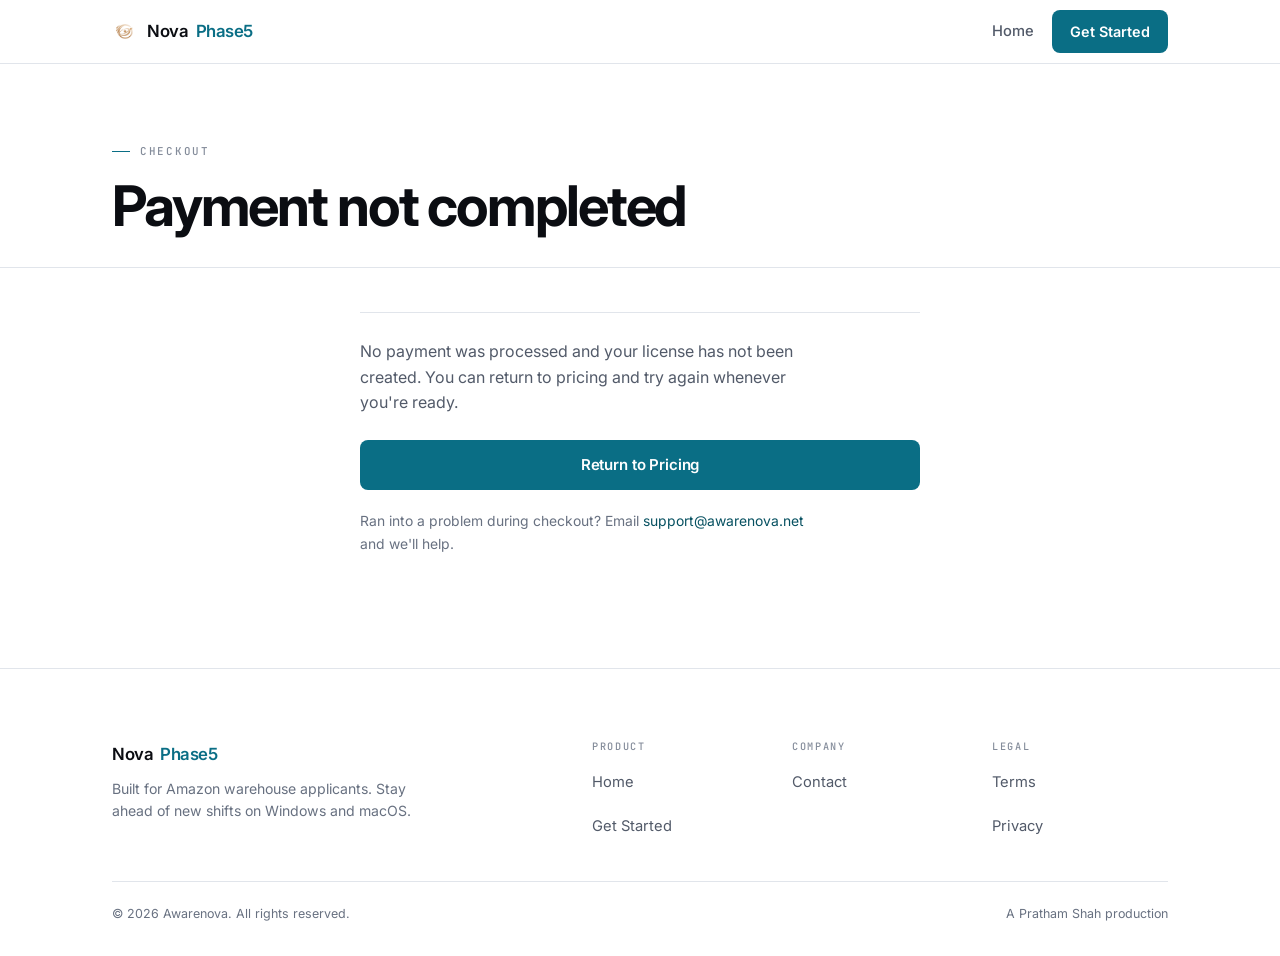
==== commit ce88296d: "Visual Changes" ====
--- a/pages/cancel.html
+++ b/pages/cancel.html
@@ -15,6 +15,11 @@
   <link rel="preconnect" href="https://fonts.googleapis.com" />
   <link rel="preconnect" href="https://fonts.gstatic.com" crossorigin />
   <link href="https://fonts.googleapis.com/css2?family=Inter:wght@400;500;600;700&family=JetBrains+Mono:wght@400;500&display=swap" rel="stylesheet" />
+
+  <!-- Dynamic accent: runs before first paint so the page never
+       flashes the fallback colour. Curated palette, client-side
+       only, no storage. See js/accent.js. -->
+  <script src="../js/accent.js"></script>
 
   <link rel="stylesheet" href="../css/global.css" />
   <link rel="stylesheet" href="../css/checkout.css" />
--- a/css/global.css
+++ b/css/global.css
@@ -4,9 +4,13 @@
    buttons, footer, and shared utilities.
 
    DESIGN SYSTEM (2026 rebuild):
-   White base, cool blue-gray secondary surfaces, near-black
-   text, one cobalt accent used sparingly. Flat surfaces, hairline
-   rules instead of boxes, no gradients, no metallic colour.
+   White base, cool blue-gray secondary surfaces, and a fixed
+   six-step neutral text ladder. One accent, used sparingly — and
+   that accent is chosen per page load by js/accent.js from a
+   curated palette, so every component on a given page shares the
+   same colour while successive loads may differ. Flat surfaces,
+   hairline rules instead of boxes, no gradients, no metallic
+   colour. Text colours are never randomised.
 
    Mobile-first: base rules target phones. Larger breakpoints
    scale type and layout up. Most visitors arrive from
@@ -20,35 +24,41 @@
 :root {
   /* Surfaces */
   --bg-0: #FFFFFF;          /* page base */
-  --bg-1: #F4F6FA;          /* alternating band / raised surface */
+  --bg-1: #F5F7FA;          /* alternating band / raised surface */
   --bg-2: #FFFFFF;          /* cards / panels */
   --bg-3: #FAFBFD;          /* hover / inset */
-  --bg-ink: #0C0F16;        /* inverted band */
-
-  /* Text — near-black through cool grays */
-  --text-0: #0A0C11;        /* headings */
-  --text-1: #232936;        /* body */
-  --text-2: #4E5668;        /* secondary body */
-  --text-muted: #6B7385;    /* fine print, labels */
-
-  /* Accent — cobalt. One colour, used sparingly. */
+  --bg-ink: #0B0D12;        /* inverted band */
+
+  /* Text — a deliberate six-step neutral ladder, never randomised.
+     Only the accent below changes between page loads. */
+  --text-0: #0B0D12;        /* display headings (h1) */
+  --text-strong: #1D222B;   /* secondary headings, strong text */
+  --text-1: #48505E;        /* normal body */
+  --text-2: #525A69;        /* secondary body */
+  --text-muted: #687181;    /* supporting text, functional fine print */
+  --text-micro: #858D9B;    /* decorative micro-labels only */
+
+  /* Accent — chosen per page load by js/accent.js from a curated
+     palette and written onto documentElement, which outranks this
+     block. The cobalt values below are the no-JS fallback only. */
   --accent: #1F3FD1;
-  --accent-hover: #16309F;
-  --accent-wash: #EEF1FE;   /* faint tint for washes */
-  --accent-line: #C6D0FA;   /* accent-tinted hairline */
-
-  /* Legacy token aliases — mapped to the new palette so no
-     stylesheet can accidentally reintroduce the old colour. */
-  --accent-light: #16309F;
-  --accent-dark: #16309F;
-  --accent-soft: #1F3FD1;
-  --border-copper: #C6D0FA;
-  --glow-copper: rgba(31, 63, 209, 0.16);
-  --wash-copper: #EEF1FE;
+  --accent-hover: #1A35B0;
+  --accent-wash: #EFF2FD;   /* faint tint for washes / focus rings */
+  --accent-line: #BFC8F5;   /* accent-tinted hairline */
+
+  /* Legacy token aliases. They resolve to the live accent
+     variables, so they follow whatever accent.js picked and can
+     never reintroduce the retired bronze identity. */
+  --accent-light: var(--accent-hover);
+  --accent-dark: var(--accent-hover);
+  --accent-soft: var(--accent);
+  --border-copper: var(--accent-line);
+  --glow-copper: var(--accent-wash);
+  --wash-copper: var(--accent-wash);
 
   /* Lines */
-  --border-soft: #E5E9F0;
-  --border-strong: #CFD5E1;
+  --border-soft: #E1E5EB;
+  --border-strong: #CDD3DC;
 
   /* Typography — Inter throughout, mono reserved for micro-labels */
   --font-body: "Inter", system-ui, -apple-system, "Segoe UI", sans-serif;
@@ -146,7 +156,7 @@
    do the work rather than a second display face. */
 h1, h2, h3, h4 {
   font-family: var(--font-body);
-  color: var(--text-0);
+  color: var(--text-strong);
   font-weight: 600;
   line-height: 1.12;
   letter-spacing: -0.032em;
@@ -157,6 +167,7 @@
   font-size: clamp(2rem, 7.4vw, 3.5rem);
   font-weight: 700;
   letter-spacing: -0.038em;
+  color: var(--text-0);
 }
 
 h2 {
@@ -183,7 +194,7 @@
   font-weight: 500;
   letter-spacing: 0.16em;
   text-transform: uppercase;
-  color: var(--text-muted);
+  color: var(--text-micro);
   display: inline-flex;
   align-items: center;
   gap: 10px;
@@ -277,7 +288,7 @@
 /* Secondary — quiet outline that defers to the primary action */
 .btn-secondary {
   background: transparent;
-  color: var(--text-0);
+  color: var(--text-strong);
   border-color: var(--border-strong);
 }
 
@@ -357,9 +368,9 @@
   transition: color 0.18s var(--ease);
 }
 
-.nav-links a:hover { color: var(--text-0); }
-
-.nav-links a.active { color: var(--text-0); }
+.nav-links a:hover { color: var(--text-strong); }
+
+.nav-links a.active { color: var(--text-strong); }
 
 /* Get Started reads as a compact solid button */
 .nav-links a.nav-cta {
@@ -487,7 +498,7 @@
   font-weight: 500;
   letter-spacing: 0.16em;
   text-transform: uppercase;
-  color: var(--text-muted);
+  color: var(--text-micro);
   margin-bottom: 8px;
 }
 
--- a/css/checkout.css
+++ b/css/checkout.css
@@ -49,7 +49,7 @@
   font-weight: 500;
   letter-spacing: 0.16em;
   text-transform: uppercase;
-  color: var(--text-muted);
+  color: var(--text-micro);
   display: block;
   margin-bottom: 12px;
 }
@@ -92,14 +92,14 @@
   font-size: 0.62rem;
   letter-spacing: 0.14em;
   text-transform: uppercase;
-  color: var(--text-muted);
+  color: var(--text-micro);
   display: block;
   margin-bottom: 5px;
 }
 
 .summary-rows .s-item .v {
   font-size: 1rem;
-  color: var(--text-0);
+  color: var(--text-strong);
   font-weight: 500;
 }
 
@@ -149,7 +149,7 @@
 .purchase-form input {
   font-family: var(--font-body);
   font-size: 1rem;
-  color: var(--text-0);
+  color: var(--text-strong);
   background: #FFFFFF;
   border: 1px solid var(--border-strong);
   border-radius: var(--radius-sm);
@@ -204,7 +204,7 @@
   font-weight: 500;
   letter-spacing: 0.16em;
   text-transform: uppercase;
-  color: var(--text-muted);
+  color: var(--text-micro);
   display: block;
   margin-bottom: 14px;
 }
@@ -284,7 +284,7 @@
   font-size: 0.62rem;
   letter-spacing: 0.14em;
   text-transform: uppercase;
-  color: var(--text-muted);
+  color: var(--text-micro);
   display: block;
   margin-bottom: 9px;
 }
@@ -317,7 +317,7 @@
   transition: border-color 0.18s var(--ease), color 0.18s var(--ease);
 }
 
-.copy-btn:hover { border-color: var(--text-0); color: var(--text-0); }
+.copy-btn:hover { border-color: var(--text-strong); color: var(--text-strong); }
 
 .copy-btn:disabled { opacity: 0.45; cursor: not-allowed; }
 
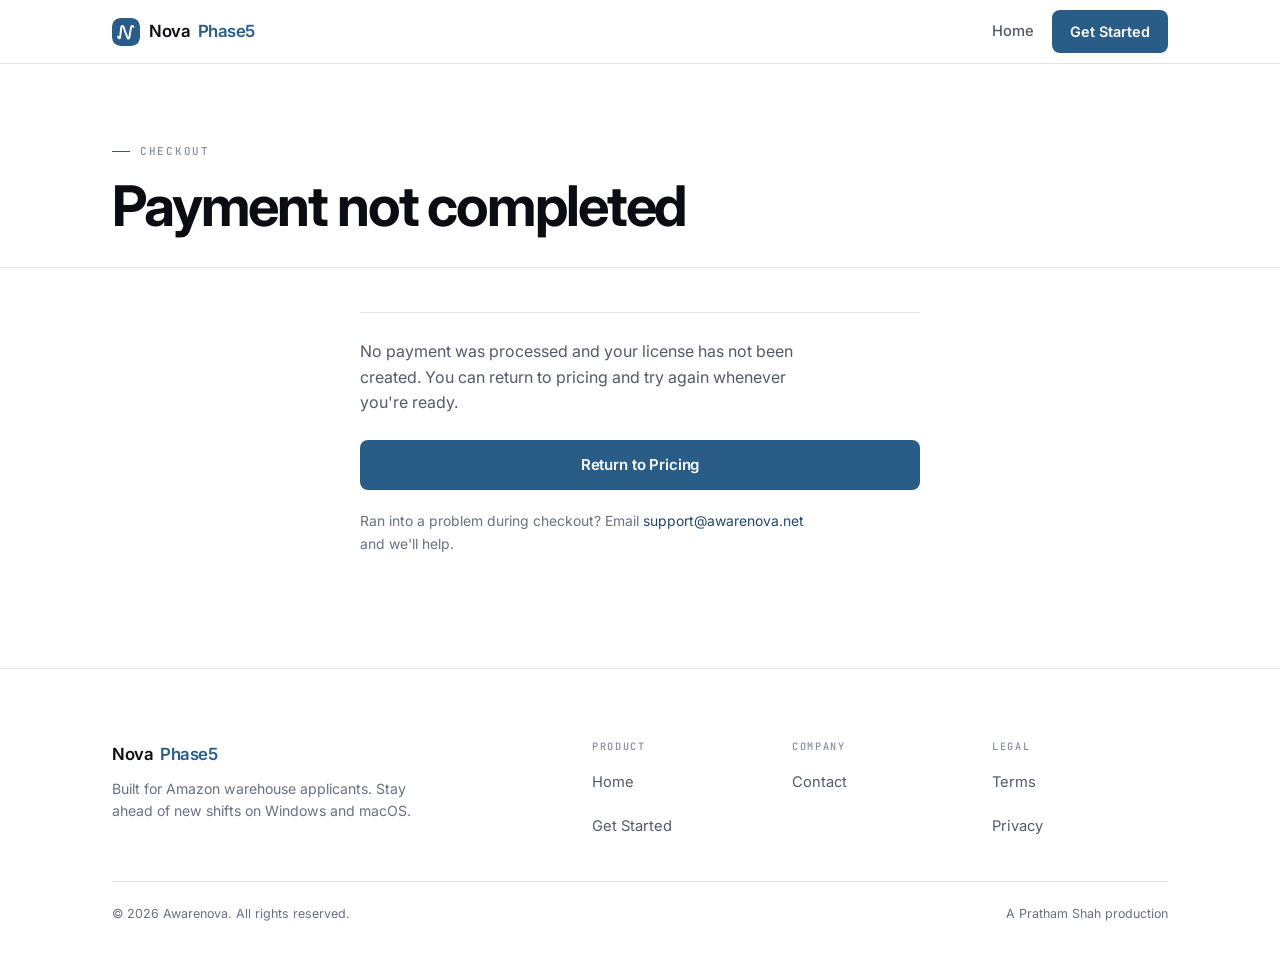
==== commit 1b219a4a: "Logo Change" ====
--- a/pages/cancel.html
+++ b/pages/cancel.html
@@ -8,8 +8,8 @@
   <meta name="theme-color" content="#FFFFFF" />
 
   <!-- Favicon / touch icon -->
-  <link rel="icon" type="image/png" href="../assets/icon.png" />
-  <link rel="apple-touch-icon" href="../assets/icon.png" />
+  <link rel="icon" type="image/svg+xml" href="../assets/logo-n.svg" />
+  <link rel="apple-touch-icon" href="../assets/logo-n.svg" />
   <meta name="robots" content="noindex" />
 
   <link rel="preconnect" href="https://fonts.googleapis.com" />
@@ -29,7 +29,7 @@
   <!-- ============ NAVIGATION ============ -->
   <nav class="site-nav">
     <div class="container">
-      <a href="../index.html" class="nav-logo"><img src="../assets/icon.png" alt="" aria-hidden="true" />Nova<span class="mark">Phase5</span></a>
+      <a href="../index.html" class="nav-logo"><svg class="nav-badge" viewBox="0 0 48 48" aria-hidden="true" focusable="false"><rect class="badge-bg" width="48" height="48" rx="14"/><path class="badge-n" d="M 10.4 32.2 C 11.4 35.4 13.4 35.8 13.8 33.2 C 14.6 28 15.2 21.2 15.8 16.6 C 16.2 13 18.8 12.6 19.9 15.8 C 21.8 21.6 24.2 28.4 26.6 33.8 C 27.6 35.9 29.4 35.5 29.8 33 C 30.7 27.2 31.7 20.6 32.7 16 C 33.4 12.8 36 12.8 36.8 15.6"/></svg>Nova<span class="mark">Phase5</span></a>
       <button class="nav-toggle" aria-label="Open menu" aria-expanded="false" aria-controls="nav-links">
         <span></span><span></span><span></span>
       </button>
--- a/css/global.css
+++ b/css/global.css
@@ -342,12 +342,37 @@
 
 .nav-logo .mark { color: var(--accent); }
 
-.site-nav .nav-logo img {
-  height: 26px;
-  width: auto;
+/* ---------- LOGO MARK ----------
+   Original inline SVG: a script capital N in white on a soft
+   squircle badge. The badge is filled from --accent so it tracks
+   whatever colour js/accent.js picked for this page load, in sync
+   with the Get Started buttons and the Phase5 wordmark. The N
+   itself is always white and never uses the accent, so it stays
+   legible on every palette entry.
+
+   The same geometry ships as assets/logo-n.svg for the favicon
+   and apple-touch-icon, which cannot read custom properties. */
+.site-nav .nav-badge {
+  height: 28px;
+  width: 28px;
   display: block;
   flex-shrink: 0;
   margin-right: 2px;
+  border-radius: 8px;   /* matches the rx, so any focus ring hugs the badge */
+}
+
+.nav-badge .badge-bg {
+  fill: var(--accent);
+  transition: fill 0.18s var(--ease);
+}
+
+/* Never accent-coloured — white on every palette entry. */
+.nav-badge .badge-n {
+  fill: none;
+  stroke: #FFFFFF;
+  stroke-width: 3.3;
+  stroke-linecap: round;
+  stroke-linejoin: round;
 }
 
 .nav-links {
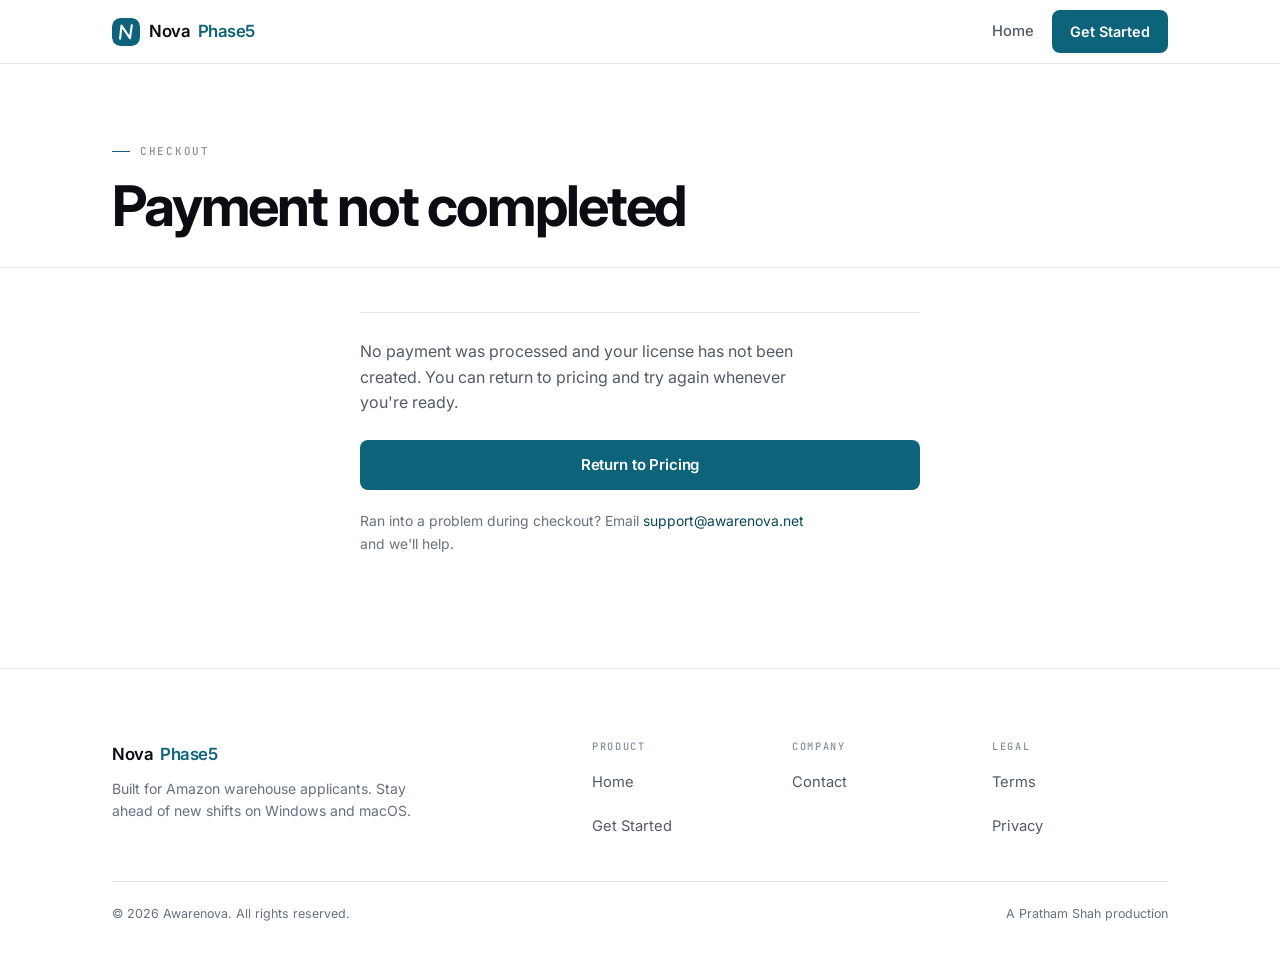
==== commit e7fddff9: "Add files via upload" ====
--- a/pages/cancel.html
+++ b/pages/cancel.html
@@ -8,8 +8,10 @@
   <meta name="theme-color" content="#FFFFFF" />
 
   <!-- Favicon / touch icon -->
-  <link rel="icon" type="image/svg+xml" href="../assets/logo-n.svg" />
-  <link rel="apple-touch-icon" href="../assets/logo-n.svg" />
+  <link rel="icon" href="../assets/favicon.ico" sizes="any" />
+  <link rel="icon" type="image/png" sizes="32x32" href="../assets/favicon-32.png" />
+  <link rel="icon" type="image/png" sizes="192x192" href="../assets/favicon-192.png" />
+  <link rel="apple-touch-icon" sizes="180x180" href="../assets/apple-touch-icon.png" />
   <meta name="robots" content="noindex" />
 
   <link rel="preconnect" href="https://fonts.googleapis.com" />
@@ -29,7 +31,7 @@
   <!-- ============ NAVIGATION ============ -->
   <nav class="site-nav">
     <div class="container">
-      <a href="../index.html" class="nav-logo"><svg class="nav-badge" viewBox="0 0 48 48" aria-hidden="true" focusable="false"><rect class="badge-bg" width="48" height="48" rx="14"/><path class="badge-n" d="M 10.4 32.2 C 11.4 35.4 13.4 35.8 13.8 33.2 C 14.6 28 15.2 21.2 15.8 16.6 C 16.2 13 18.8 12.6 19.9 15.8 C 21.8 21.6 24.2 28.4 26.6 33.8 C 27.6 35.9 29.4 35.5 29.8 33 C 30.7 27.2 31.7 20.6 32.7 16 C 33.4 12.8 36 12.8 36.8 15.6"/></svg>Nova<span class="mark">Phase5</span></a>
+      <a href="../index.html" class="nav-logo"><svg class="nav-badge" viewBox="0 0 48 48" aria-hidden="true" focusable="false"><rect class="badge-bg" width="48" height="48" rx="14"/><path class="badge-n" d="M 13.9 35.3 L 16.2 13.0 L 30.8 34.6 L 33.9 12.7"/></svg>Nova<span class="mark">Phase5</span></a>
       <button class="nav-toggle" aria-label="Open menu" aria-expanded="false" aria-controls="nav-links">
         <span></span><span></span><span></span>
       </button>
--- a/css/global.css
+++ b/css/global.css
@@ -343,15 +343,22 @@
 .nav-logo .mark { color: var(--accent); }
 
 /* ---------- LOGO MARK ----------
-   Original inline SVG: a script capital N in white on a soft
-   squircle badge. The badge is filled from --accent so it tracks
-   whatever colour js/accent.js picked for this page load, in sync
-   with the Get Started buttons and the Phase5 wordmark. The N
-   itself is always white and never uses the accent, so it stays
-   legible on every palette entry.
-
-   The same geometry ships as assets/logo-n.svg for the favicon
-   and apple-touch-icon, which cannot read custom properties. */
+   Original inline SVG: an angular handwritten capital N — two
+   upright strokes joined by one diagonal, with slightly different
+   stem leans so it reads as drawn rather than typeset — in white
+   on a soft squircle badge.
+
+   The badge is filled from --accent so it tracks whatever colour
+   js/accent.js picked for this page load, in sync with the Get
+   Started buttons and the Phase5 wordmark. The N itself is always
+   white and never uses the accent, so it stays legible on every
+   palette entry.
+
+   The same geometry is rendered to the static icons in /assets
+   (favicon.ico, favicon-32.png, favicon-192.png,
+   apple-touch-icon.png) by make_icons.py. Favicons are fetched
+   outside the page's CSS context, so those stay fixed cobalt.
+   If the path below changes, regenerate those rasters to match. */
 .site-nav .nav-badge {
   height: 28px;
   width: 28px;
@@ -370,7 +377,7 @@
 .nav-badge .badge-n {
   fill: none;
   stroke: #FFFFFF;
-  stroke-width: 3.3;
+  stroke-width: 3.6;
   stroke-linecap: round;
   stroke-linejoin: round;
 }
